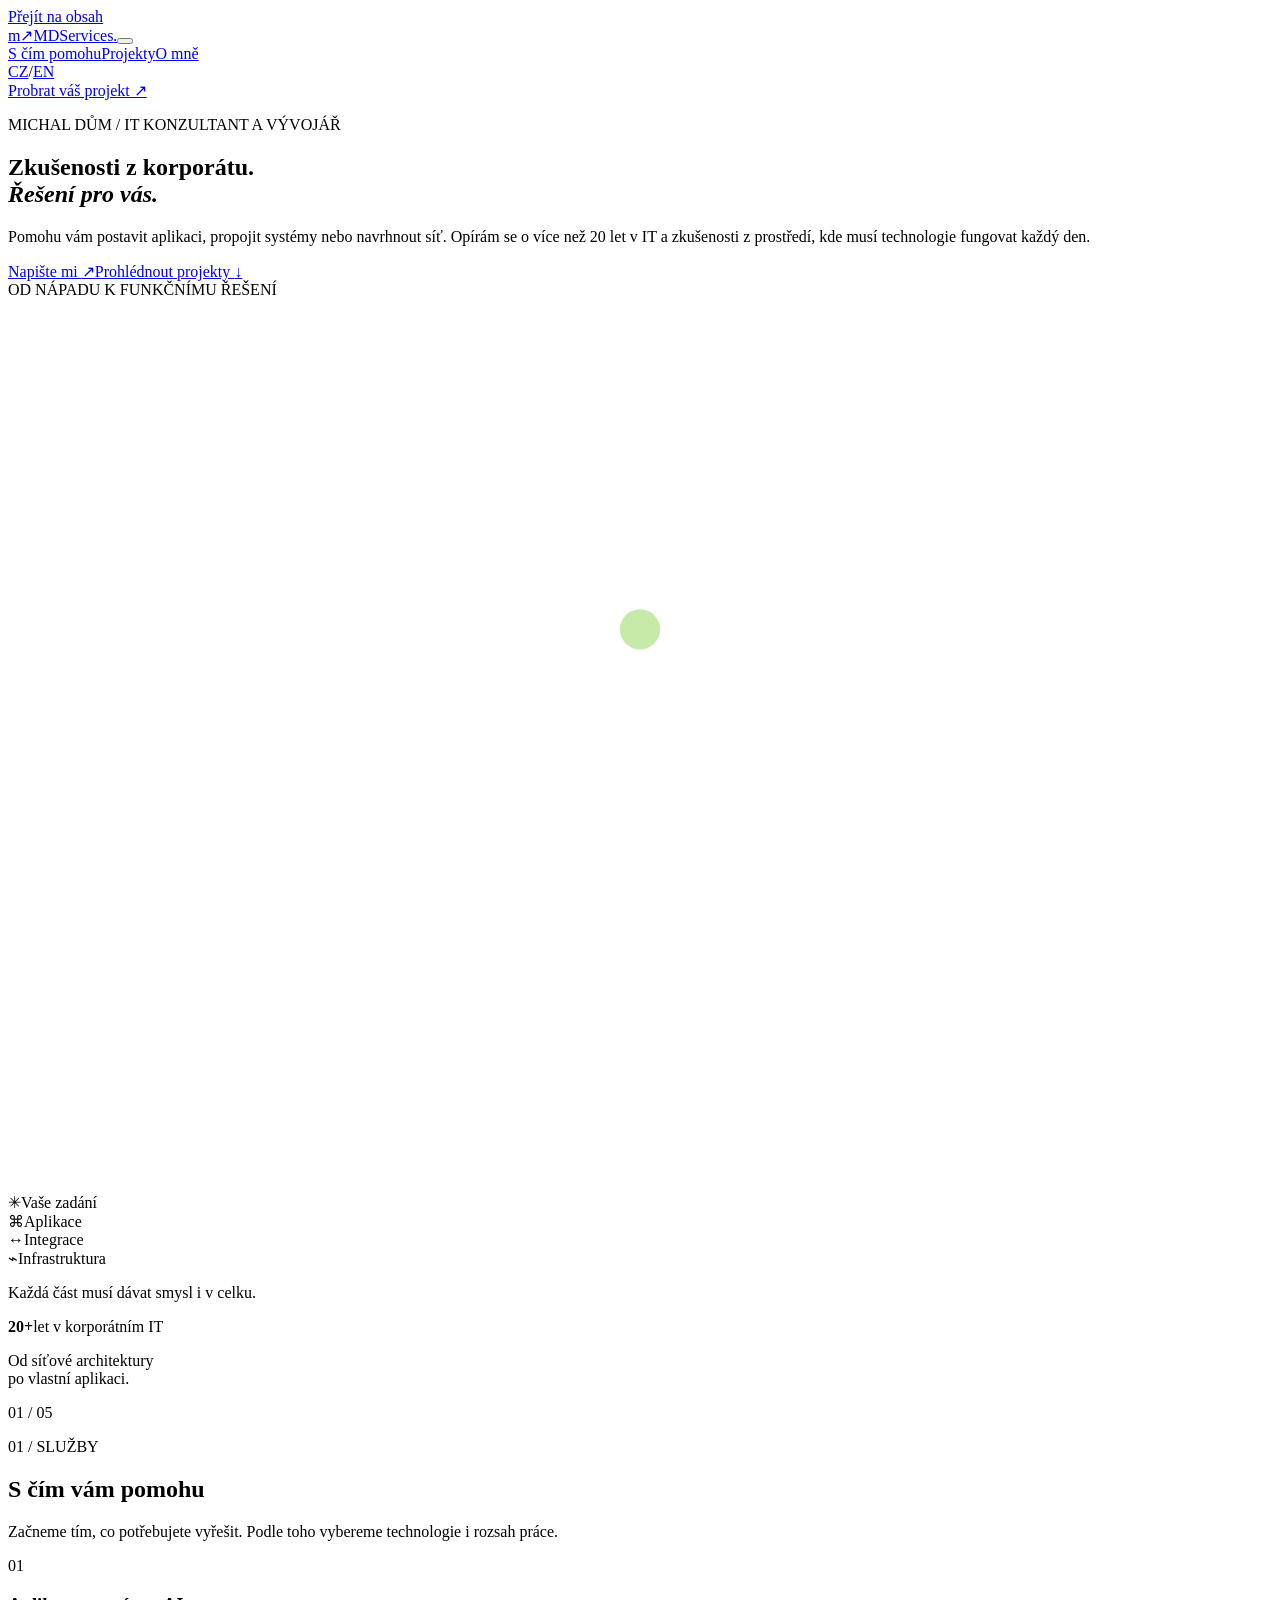
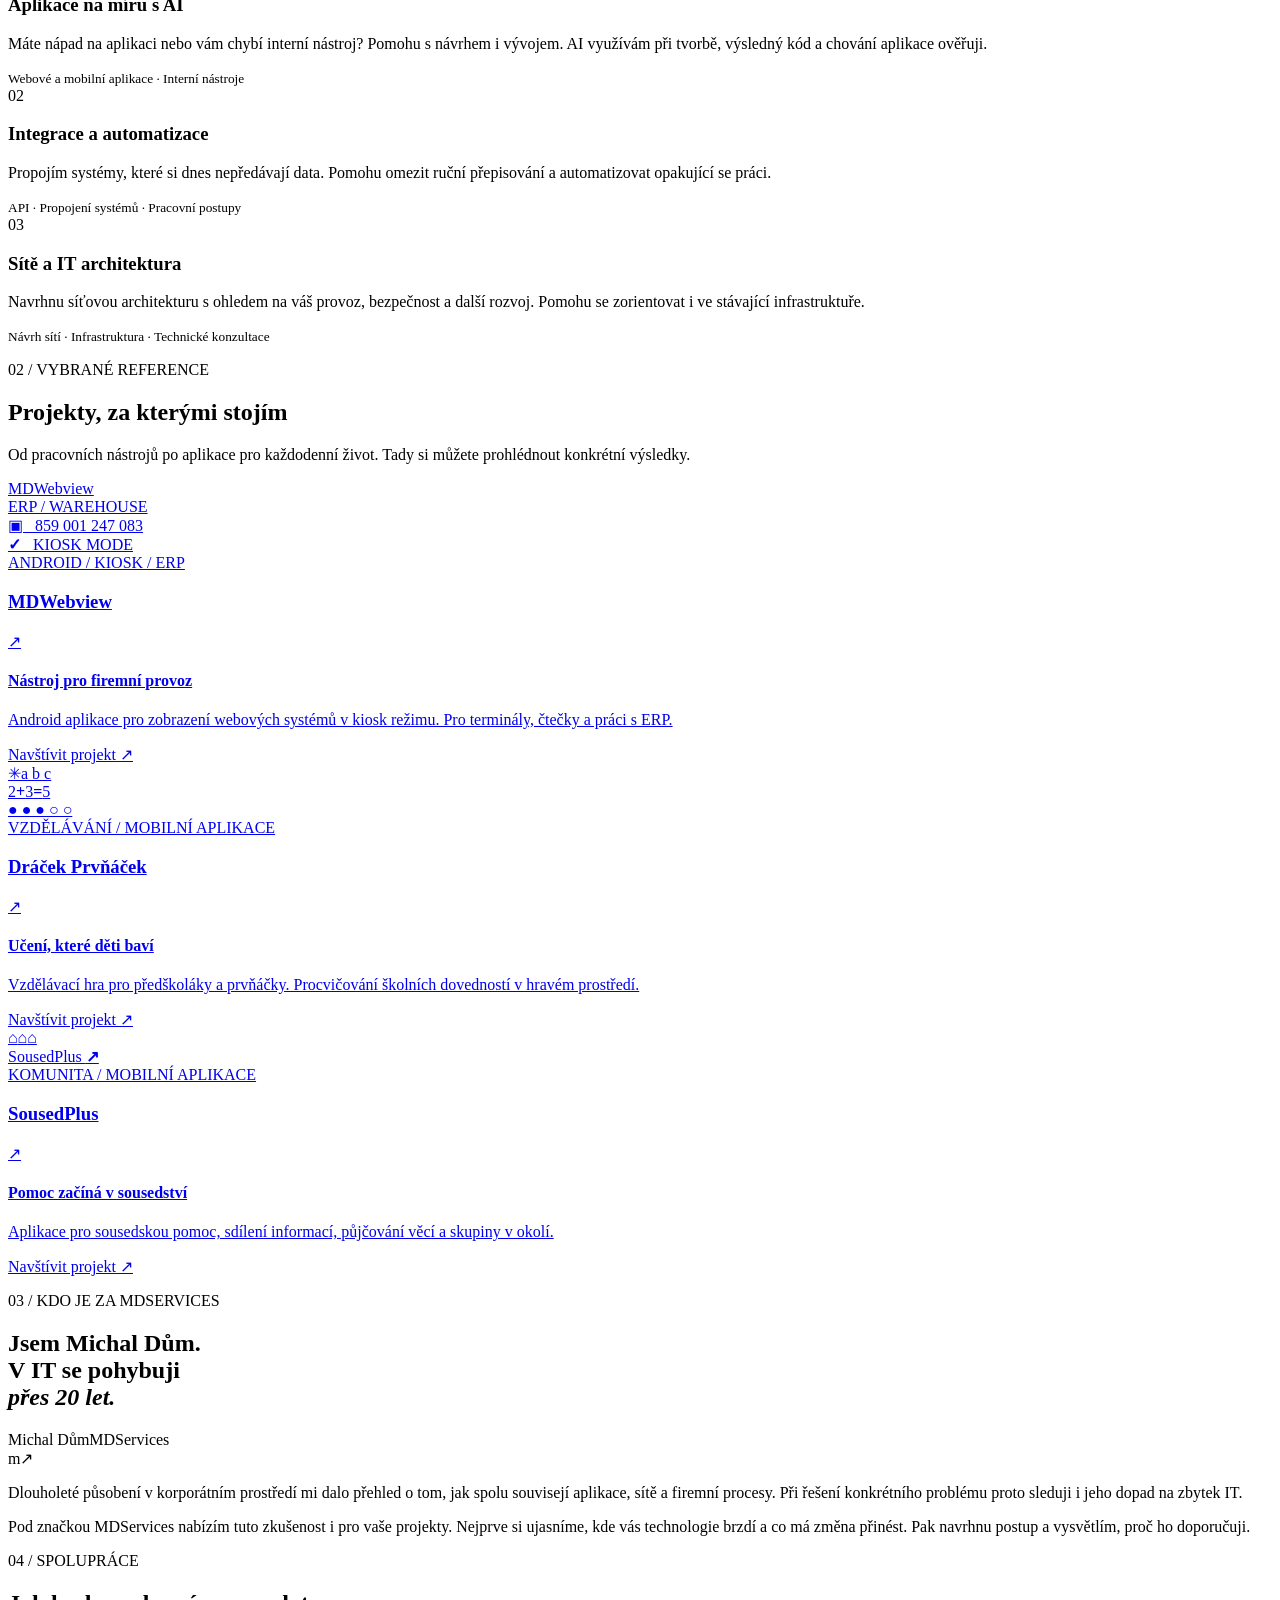
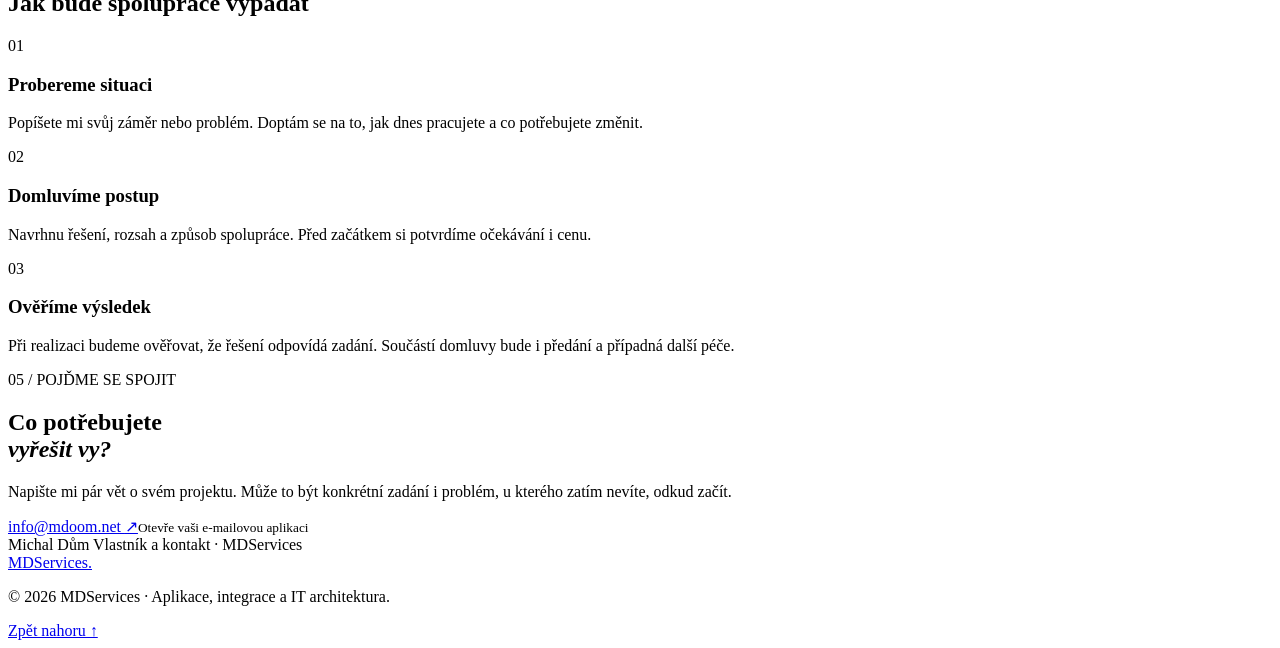
==== public/index.html @ 49a67b7b "Build bilingual MDServices portfolio for Michal Dům" ====
<!doctype html>
<html lang="cs"><head><meta charset="utf-8"><meta name="viewport" content="width=device-width, initial-scale=1"><title>MDServices | Michal Dům · Aplikace, integrace a IT architektura</title><meta name="description" content="Michal Dům. Přes 20 let v korporátním IT. Vývoj aplikací s využitím AI, integrace systémů, automatizace a návrh sítí."><meta name="theme-color" content="#131b23"><link rel="canonical" href="https://www.mdoom.net/"><link rel="alternate" hreflang="cs" href="https://www.mdoom.net/"><link rel="alternate" hreflang="en" href="https://www.mdoom.net/en/"><link rel="alternate" hreflang="x-default" href="https://www.mdoom.net/"><meta property="og:type" content="website"><meta property="og:title" content="MDServices | Michal Dům · Aplikace, integrace a IT architektura"><meta property="og:description" content="Michal Dům. Přes 20 let v korporátním IT. Vývoj aplikací s využitím AI, integrace systémů, automatizace a návrh sítí."><meta property="og:url" content="https://www.mdoom.net/"><meta property="og:locale" content="cs_CZ"><meta property="og:image" content="https://www.mdoom.net/assets/social.png"><meta name="twitter:card" content="summary_large_image"><link rel="icon" href="/assets/favicon.svg" type="image/svg+xml"><link rel="stylesheet" href="/assets/site.css"><script src="/assets/site.js" defer></script><script type="application/ld+json">{"@context": "https://schema.org", "@type": "ProfessionalService", "name": "MDServices", "url": "https://www.mdoom.net/", "email": "info@mdoom.net", "founder": {"@type": "Person", "name": "Michal Dům"}, "description": "Michal Dům. Přes 20 let v korporátním IT. Vývoj aplikací s využitím AI, integrace systémů, automatizace a návrh sítí."}</script></head>
<body id="top"><a class="skip" href="#main">Přejít na obsah</a><header class="header wrap"><a href="/" class="logo" aria-label="MDServices"><span class="logo-symbol">m<span>↗</span></span><span>MD<span class="logo-light">Services</span><i>.</i></span></a><button class="menu-toggle" aria-expanded="false" aria-controls="navigation" aria-label="Otevřít navigaci"><span></span><span></span></button><nav id="navigation" aria-label="Hlavní navigace"><a href="#services">S čím pomohu</a><a href="#projects">Projekty</a><a href="#about">O mně</a><div class="language"><a href="/" lang="cs" aria-current="page">CZ</a><span>/</span><a href="/en/" lang="en" >EN</a></div><a class="nav-contact" href="#contact">Probrat váš projekt <span aria-hidden="true">↗</span></a></nav></header>
<main id="main"><section class="hero wrap"><div class="hero-copy"><p class="eyebrow"><span></span>MICHAL DŮM / IT KONZULTANT A VÝVOJÁŘ</p><h1>Zkušenosti z korporátu.<br><em>Řešení pro vás.</em></h1><p class="intro">Pomohu vám postavit aplikaci, propojit systémy nebo navrhnout síť. Opírám se o více než 20 let v IT a zkušenosti z prostředí, kde musí technologie fungovat každý den.</p><div class="hero-actions"><a class="button" href="#contact">Napište mi <span aria-hidden="true">↗</span></a><a class="text-link" href="#projects">Prohlédnout projekty <span aria-hidden="true">↓</span></a></div></div><div class="system-visual"><div class="visual-heading mono"><span class="status-dot"></span>OD NÁPADU K FUNKČNÍMU ŘEŠENÍ</div><div class="diagram"><svg viewBox="0 0 440 310" fill="none" aria-hidden="true"><path class="wire" d="M220 65V115M220 115L65 210M220 115L375 210M220 115V210"/><path class="orbit" d="M45 260L220 160L395 260L220 360Z"/><path class="orbit" d="M45 225L220 125L395 225L220 325Z"/><circle cx="220" cy="115" r="7" fill="#c6e9a8"/></svg><div class="node root-node"><span class="node-icon">✳</span>Vaše zadání</div><div class="node node-one"><span>⌘</span>Aplikace</div><div class="node node-two"><span>↔</span>Integrace</div><div class="node node-three"><span>⌁</span>Infrastruktura</div></div><p class="visual-caption mono">Každá část musí dávat smysl i v celku.</p></div><div class="hero-bottom"><div class="experience"><strong>20<span>+</span></strong><span>let v korporátním IT</span></div><p>Od síťové architektury<br>po vlastní aplikaci.</p><span class="hero-index mono">01 / 05</span></div></section>
<section id="services" class="services light-section"><div class="wrap"><div class="section-head"><div><p class="section-label mono">01 / SLUŽBY</p><h2>S čím vám pomohu</h2></div><p>Začneme tím, co potřebujete vyřešit. Podle toho vybereme technologie i rozsah práce.</p></div><div class="service-grid"><article class="service"><span class="number">01</span><h3>Aplikace na míru s AI</h3><p>Máte nápad na aplikaci nebo vám chybí interní nástroj? Pomohu s návrhem i vývojem. AI využívám při tvorbě, výsledný kód a chování aplikace ověřuji.</p><small>Webové a mobilní aplikace · Interní nástroje</small></article><article class="service"><span class="number">02</span><h3>Integrace a automatizace</h3><p>Propojím systémy, které si dnes nepředávají data. Pomohu omezit ruční přepisování a automatizovat opakující se práci.</p><small>API · Propojení systémů · Pracovní postupy</small></article><article class="service"><span class="number">03</span><h3>Sítě a IT architektura</h3><p>Navrhnu síťovou architekturu s ohledem na váš provoz, bezpečnost a další rozvoj. Pomohu se zorientovat i ve stávající infrastruktuře.</p><small>Návrh sítí · Infrastruktura · Technické konzultace</small></article></div></div></section>
<section id="projects" class="projects light-section"><div class="wrap"><div class="section-head"><div><p class="section-label mono">02 / VYBRANÉ REFERENCE</p><h2>Projekty, za kterými stojím</h2></div><p>Od pracovních nástrojů po aplikace pro každodenní život. Tady si můžete prohlédnout konkrétní výsledky.</p></div><div class="project-grid"><a class="project" href="https://mdwebview.cz/" target="_blank" rel="noopener noreferrer"><div class="project-art art-0" aria-hidden="true"><div class="terminal"><div class="terminal-top"><i></i><i></i><i></i><span>MDWebview</span></div><div class="terminal-body"><span class="mono">ERP / WAREHOUSE</span><div class="barcode"></div><div class="scanline">▣ &nbsp; 859 001 247 083</div><div class="terminal-bottom"><b>✓</b> &nbsp; KIOSK MODE</div></div></div></div><div class="project-body"><span class="mono project-type">ANDROID / KIOSK / ERP</span><div class="project-title"><h3>MDWebview</h3><span aria-hidden="true">↗</span></div><h4>Nástroj pro firemní provoz</h4><p>Android aplikace pro zobrazení webových systémů v kiosk režimu. Pro terminály, čtečky a práci s ERP.</p><span class="project-link">Navštívit projekt <span aria-hidden="true">↗</span></span></div></a><a class="project" href="https://dracekprvnacek.cz/" target="_blank" rel="noopener noreferrer"><div class="project-art art-1" aria-hidden="true"><div class="learning"><span class="sun">✳</span><span class="learning-title">a b c</span><div class="math"><span>2</span><b>+</b><span>3</span><b>=</b><span class="answer">5</span></div><div class="learning-dots">● ● ● ○ ○</div></div></div><div class="project-body"><span class="mono project-type">VZDĚLÁVÁNÍ / MOBILNÍ APLIKACE</span><div class="project-title"><h3>Dráček Prvňáček</h3><span aria-hidden="true">↗</span></div><h4>Učení, které děti baví</h4><p>Vzdělávací hra pro předškoláky a prvňáčky. Procvičování školních dovedností v hravém prostředí.</p><span class="project-link">Navštívit projekt <span aria-hidden="true">↗</span></span></div></a><a class="project" href="https://sousedplus.cz/" target="_blank" rel="noopener noreferrer"><div class="project-art art-2" aria-hidden="true"><div class="neighbours"><div class="map-road road-one"></div><div class="map-road road-two"></div><span class="house house-one">⌂</span><span class="house house-two">⌂</span><span class="house house-three">⌂</span><div class="map-label">SousedPlus <b>↗</b></div></div></div><div class="project-body"><span class="mono project-type">KOMUNITA / MOBILNÍ APLIKACE</span><div class="project-title"><h3>SousedPlus</h3><span aria-hidden="true">↗</span></div><h4>Pomoc začíná v sousedství</h4><p>Aplikace pro sousedskou pomoc, sdílení informací, půjčování věcí a skupiny v okolí.</p><span class="project-link">Navštívit projekt <span aria-hidden="true">↗</span></span></div></a></div></div></section>
<section id="about" class="about wrap"><div><p class="section-label mono">03 / KDO JE ZA MDSERVICES</p><h2>Jsem Michal Dům.<br>V IT se pohybuji<br><em>přes 20 let.</em></h2><div class="signature">Michal Dům<span>MDServices</span></div></div><div class="about-copy"><span class="about-mark" aria-hidden="true">m↗</span><p>Dlouholeté působení v korporátním prostředí mi dalo přehled o tom, jak spolu souvisejí aplikace, sítě a firemní procesy. Při řešení konkrétního problému proto sleduji i jeho dopad na zbytek IT.</p><p>Pod značkou MDServices nabízím tuto zkušenost i pro vaše projekty. Nejprve si ujasníme, kde vás technologie brzdí a co má změna přinést. Pak navrhnu postup a vysvětlím, proč ho doporučuji.</p></div></section>
<section class="process light-section"><div class="wrap"><p class="section-label mono">04 / SPOLUPRÁCE</p><h2>Jak bude spolupráce vypadat</h2><div class="steps"><div class="step"><span class="number">01</span><h3>Probereme situaci</h3><p>Popíšete mi svůj záměr nebo problém. Doptám se na to, jak dnes pracujete a co potřebujete změnit.</p></div><div class="step"><span class="number">02</span><h3>Domluvíme postup</h3><p>Navrhnu řešení, rozsah a způsob spolupráce. Před začátkem si potvrdíme očekávání i cenu.</p></div><div class="step"><span class="number">03</span><h3>Ověříme výsledek</h3><p>Při realizaci budeme ověřovat, že řešení odpovídá zadání. Součástí domluvy bude i předání a případná další péče.</p></div></div></div></section>
<section id="contact" class="contact wrap"><div><p class="section-label mono">05 / POJĎME SE SPOJIT</p><h2>Co potřebujete<br><em>vyřešit vy?</em></h2></div><div class="contact-copy"><p>Napište mi pár vět o svém projektu. Může to být konkrétní zadání i problém, u kterého zatím nevíte, odkud začít.</p><a class="email" href="mailto:info@mdoom.net?subject=Popt%C3%A1vka%20spolupr%C3%A1ce%20s%20MDServices">info@mdoom.net <span aria-hidden="true">↗</span></a><small>Otevře vaši e-mailovou aplikaci</small><div class="owner">Michal Dům <span>Vlastník a kontakt · MDServices</span></div></div></section></main>
<footer class="footer wrap"><a href="/" class="footer-brand">MDServices<span>.</span></a><p>© 2026 MDServices · Aplikace, integrace a IT architektura.</p><a href="#top">Zpět nahoru ↑</a></footer></body></html>
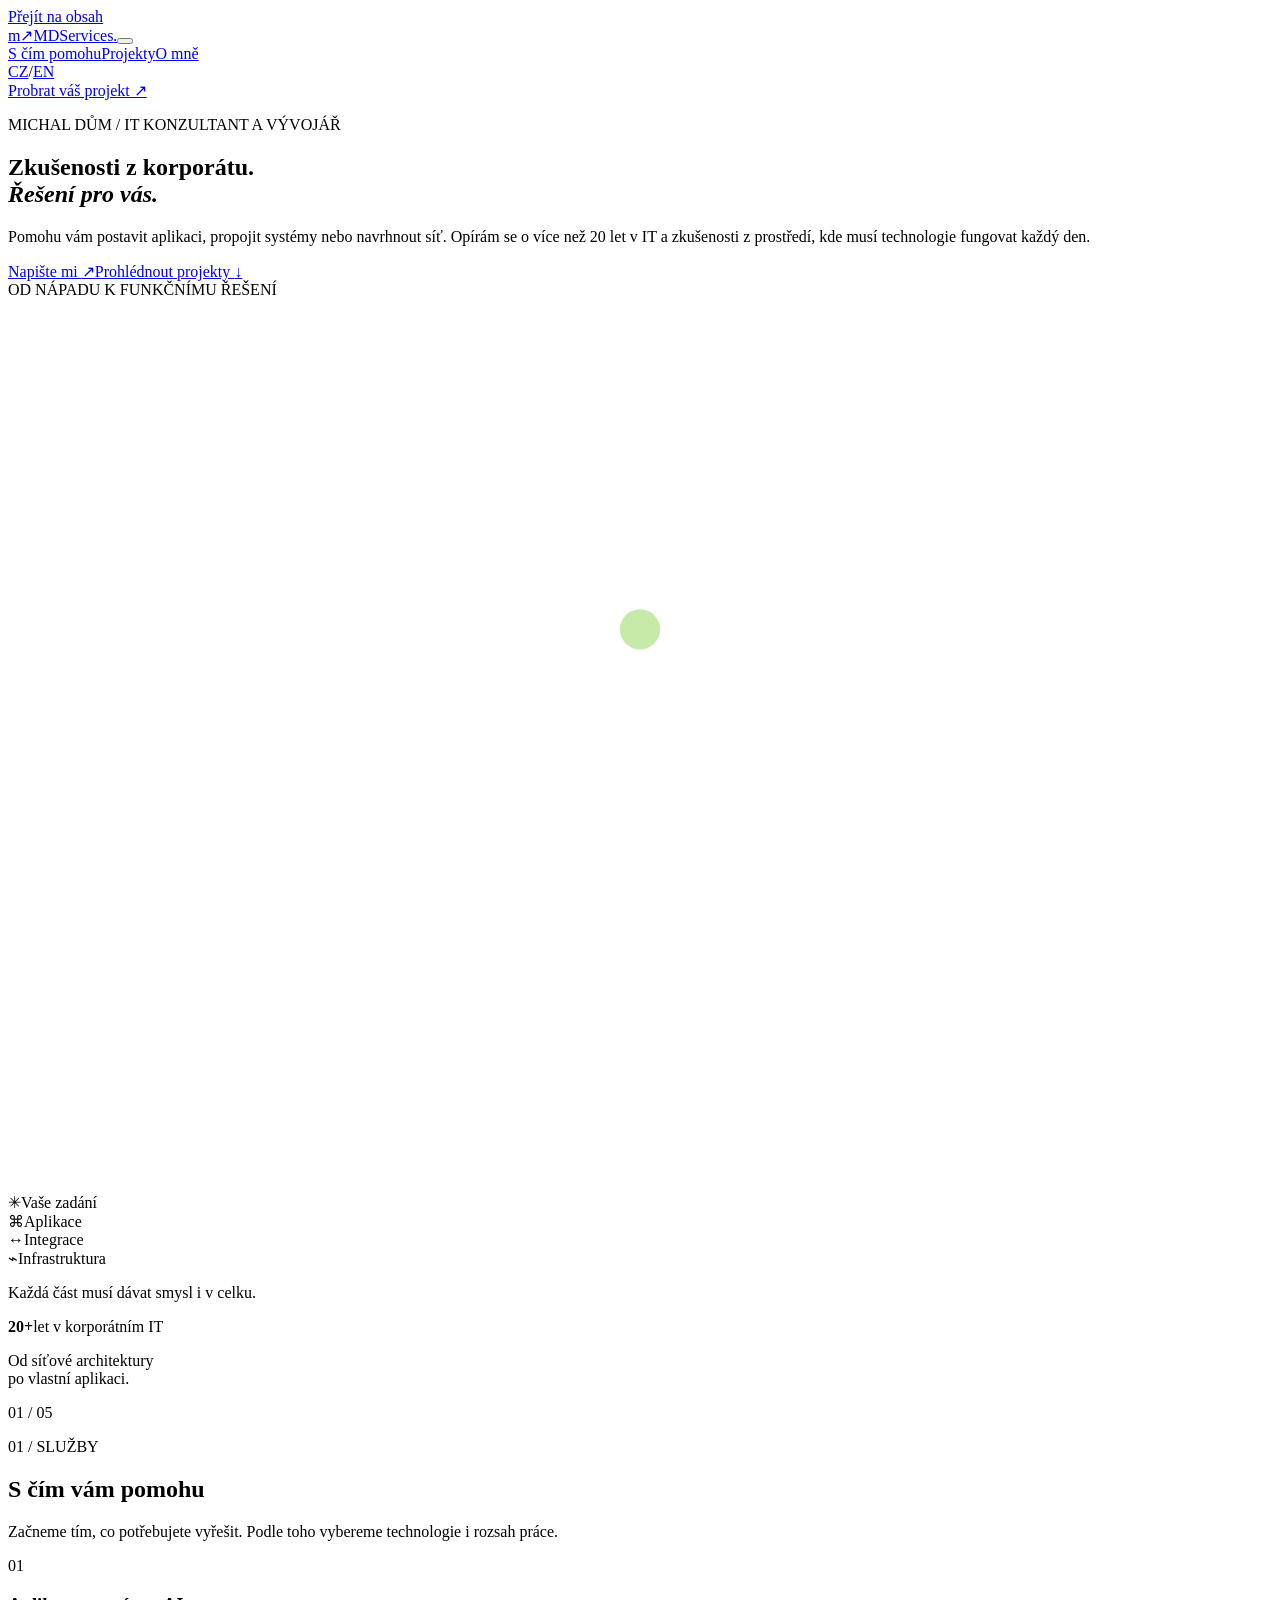
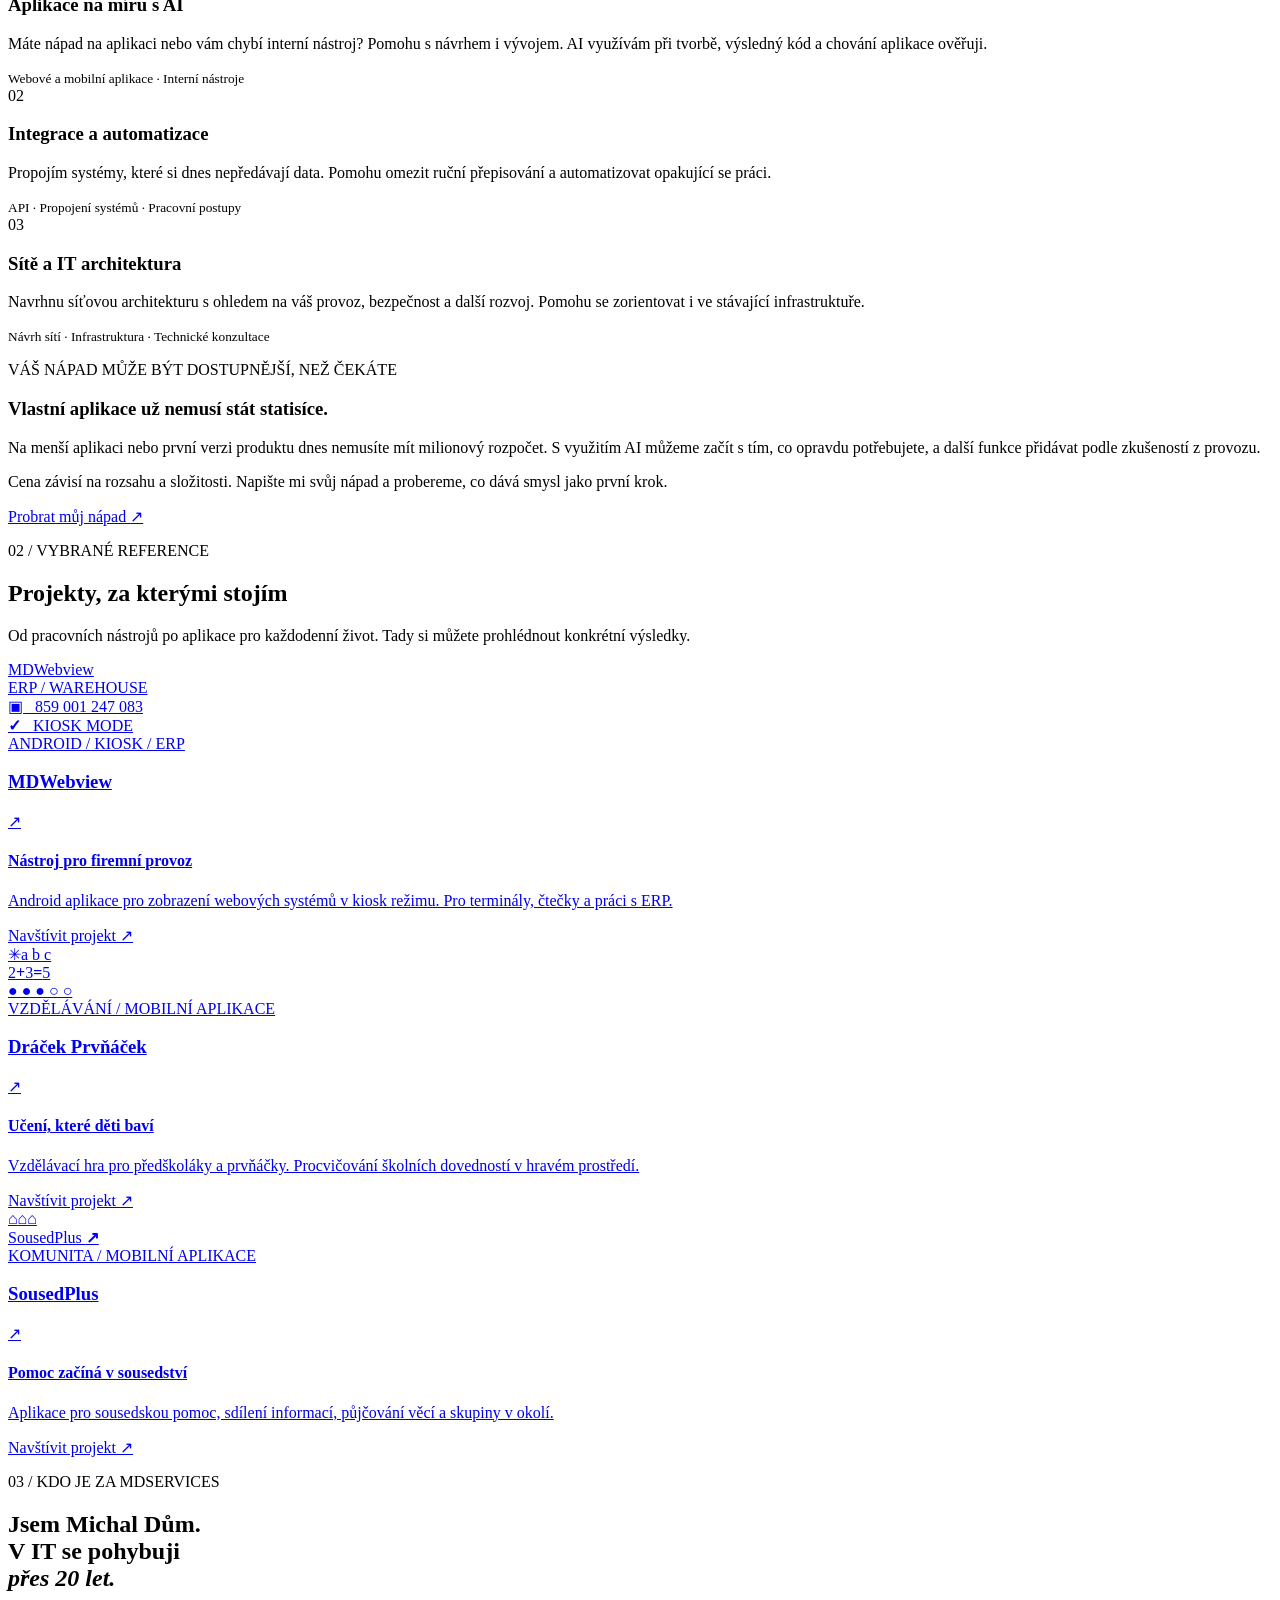
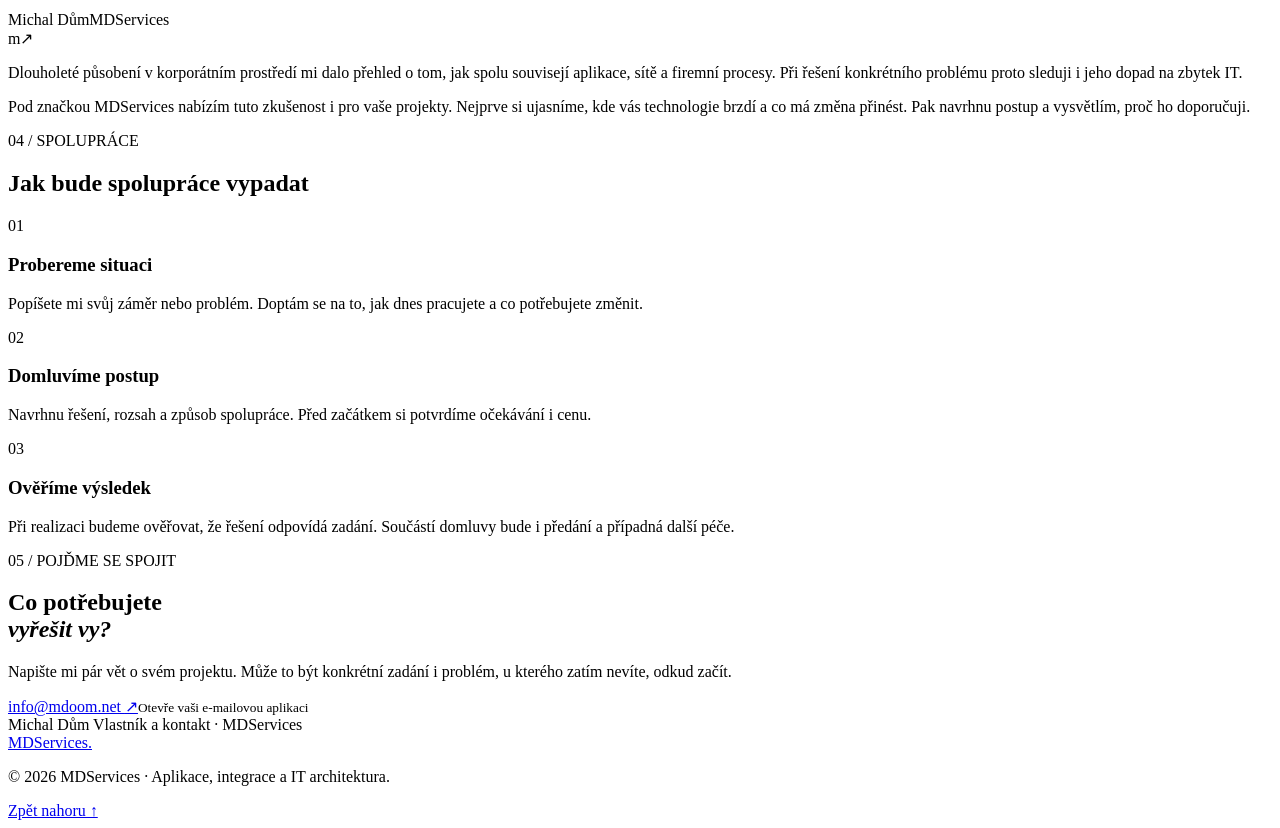
==== commit 6a63e153: "Add affordable AI development hook in Czech and English" ====
--- a/public/index.html
+++ b/public/index.html
@@ -2,7 +2,7 @@
 <html lang="cs"><head><meta charset="utf-8"><meta name="viewport" content="width=device-width, initial-scale=1"><title>MDServices | Michal Dům · Aplikace, integrace a IT architektura</title><meta name="description" content="Michal Dům. Přes 20 let v korporátním IT. Vývoj aplikací s využitím AI, integrace systémů, automatizace a návrh sítí."><meta name="theme-color" content="#131b23"><link rel="canonical" href="https://www.mdoom.net/"><link rel="alternate" hreflang="cs" href="https://www.mdoom.net/"><link rel="alternate" hreflang="en" href="https://www.mdoom.net/en/"><link rel="alternate" hreflang="x-default" href="https://www.mdoom.net/"><meta property="og:type" content="website"><meta property="og:title" content="MDServices | Michal Dům · Aplikace, integrace a IT architektura"><meta property="og:description" content="Michal Dům. Přes 20 let v korporátním IT. Vývoj aplikací s využitím AI, integrace systémů, automatizace a návrh sítí."><meta property="og:url" content="https://www.mdoom.net/"><meta property="og:locale" content="cs_CZ"><meta property="og:image" content="https://www.mdoom.net/assets/social.png"><meta name="twitter:card" content="summary_large_image"><link rel="icon" href="/assets/favicon.svg" type="image/svg+xml"><link rel="stylesheet" href="/assets/site.css"><script src="/assets/site.js" defer></script><script type="application/ld+json">{"@context": "https://schema.org", "@type": "ProfessionalService", "name": "MDServices", "url": "https://www.mdoom.net/", "email": "info@mdoom.net", "founder": {"@type": "Person", "name": "Michal Dům"}, "description": "Michal Dům. Přes 20 let v korporátním IT. Vývoj aplikací s využitím AI, integrace systémů, automatizace a návrh sítí."}</script></head>
 <body id="top"><a class="skip" href="#main">Přejít na obsah</a><header class="header wrap"><a href="/" class="logo" aria-label="MDServices"><span class="logo-symbol">m<span>↗</span></span><span>MD<span class="logo-light">Services</span><i>.</i></span></a><button class="menu-toggle" aria-expanded="false" aria-controls="navigation" aria-label="Otevřít navigaci"><span></span><span></span></button><nav id="navigation" aria-label="Hlavní navigace"><a href="#services">S čím pomohu</a><a href="#projects">Projekty</a><a href="#about">O mně</a><div class="language"><a href="/" lang="cs" aria-current="page">CZ</a><span>/</span><a href="/en/" lang="en" >EN</a></div><a class="nav-contact" href="#contact">Probrat váš projekt <span aria-hidden="true">↗</span></a></nav></header>
 <main id="main"><section class="hero wrap"><div class="hero-copy"><p class="eyebrow"><span></span>MICHAL DŮM / IT KONZULTANT A VÝVOJÁŘ</p><h1>Zkušenosti z korporátu.<br><em>Řešení pro vás.</em></h1><p class="intro">Pomohu vám postavit aplikaci, propojit systémy nebo navrhnout síť. Opírám se o více než 20 let v IT a zkušenosti z prostředí, kde musí technologie fungovat každý den.</p><div class="hero-actions"><a class="button" href="#contact">Napište mi <span aria-hidden="true">↗</span></a><a class="text-link" href="#projects">Prohlédnout projekty <span aria-hidden="true">↓</span></a></div></div><div class="system-visual"><div class="visual-heading mono"><span class="status-dot"></span>OD NÁPADU K FUNKČNÍMU ŘEŠENÍ</div><div class="diagram"><svg viewBox="0 0 440 310" fill="none" aria-hidden="true"><path class="wire" d="M220 65V115M220 115L65 210M220 115L375 210M220 115V210"/><path class="orbit" d="M45 260L220 160L395 260L220 360Z"/><path class="orbit" d="M45 225L220 125L395 225L220 325Z"/><circle cx="220" cy="115" r="7" fill="#c6e9a8"/></svg><div class="node root-node"><span class="node-icon">✳</span>Vaše zadání</div><div class="node node-one"><span>⌘</span>Aplikace</div><div class="node node-two"><span>↔</span>Integrace</div><div class="node node-three"><span>⌁</span>Infrastruktura</div></div><p class="visual-caption mono">Každá část musí dávat smysl i v celku.</p></div><div class="hero-bottom"><div class="experience"><strong>20<span>+</span></strong><span>let v korporátním IT</span></div><p>Od síťové architektury<br>po vlastní aplikaci.</p><span class="hero-index mono">01 / 05</span></div></section>
-<section id="services" class="services light-section"><div class="wrap"><div class="section-head"><div><p class="section-label mono">01 / SLUŽBY</p><h2>S čím vám pomohu</h2></div><p>Začneme tím, co potřebujete vyřešit. Podle toho vybereme technologie i rozsah práce.</p></div><div class="service-grid"><article class="service"><span class="number">01</span><h3>Aplikace na míru s AI</h3><p>Máte nápad na aplikaci nebo vám chybí interní nástroj? Pomohu s návrhem i vývojem. AI využívám při tvorbě, výsledný kód a chování aplikace ověřuji.</p><small>Webové a mobilní aplikace · Interní nástroje</small></article><article class="service"><span class="number">02</span><h3>Integrace a automatizace</h3><p>Propojím systémy, které si dnes nepředávají data. Pomohu omezit ruční přepisování a automatizovat opakující se práci.</p><small>API · Propojení systémů · Pracovní postupy</small></article><article class="service"><span class="number">03</span><h3>Sítě a IT architektura</h3><p>Navrhnu síťovou architekturu s ohledem na váš provoz, bezpečnost a další rozvoj. Pomohu se zorientovat i ve stávající infrastruktuře.</p><small>Návrh sítí · Infrastruktura · Technické konzultace</small></article></div></div></section>
+<section id="services" class="services light-section"><div class="wrap"><div class="section-head"><div><p class="section-label mono">01 / SLUŽBY</p><h2>S čím vám pomohu</h2></div><p>Začneme tím, co potřebujete vyřešit. Podle toho vybereme technologie i rozsah práce.</p></div><div class="service-grid"><article class="service"><span class="number">01</span><h3>Aplikace na míru s AI</h3><p>Máte nápad na aplikaci nebo vám chybí interní nástroj? Pomohu s návrhem i vývojem. AI využívám při tvorbě, výsledný kód a chování aplikace ověřuji.</p><small>Webové a mobilní aplikace · Interní nástroje</small></article><article class="service"><span class="number">02</span><h3>Integrace a automatizace</h3><p>Propojím systémy, které si dnes nepředávají data. Pomohu omezit ruční přepisování a automatizovat opakující se práci.</p><small>API · Propojení systémů · Pracovní postupy</small></article><article class="service"><span class="number">03</span><h3>Sítě a IT architektura</h3><p>Navrhnu síťovou architekturu s ohledem na váš provoz, bezpečnost a další rozvoj. Pomohu se zorientovat i ve stávající infrastruktuře.</p><small>Návrh sítí · Infrastruktura · Technické konzultace</small></article></div><aside class="ai-hook" aria-labelledby="ai-hook-title"><div><p class="section-label mono">VÁŠ NÁPAD MŮŽE BÝT DOSTUPNĚJŠÍ, NEŽ ČEKÁTE</p><h3 id="ai-hook-title">Vlastní aplikace už nemusí stát statisíce.</h3></div><div class="ai-hook-copy"><p>Na menší aplikaci nebo první verzi produktu dnes nemusíte mít milionový rozpočet. S využitím AI můžeme začít s tím, co opravdu potřebujete, a další funkce přidávat podle zkušeností z provozu.</p><p>Cena závisí na rozsahu a složitosti. Napište mi svůj nápad a probereme, co dává smysl jako první krok.</p><a class="text-link" href="#contact">Probrat můj nápad <span aria-hidden="true">↗</span></a></div></aside></div></section>
 <section id="projects" class="projects light-section"><div class="wrap"><div class="section-head"><div><p class="section-label mono">02 / VYBRANÉ REFERENCE</p><h2>Projekty, za kterými stojím</h2></div><p>Od pracovních nástrojů po aplikace pro každodenní život. Tady si můžete prohlédnout konkrétní výsledky.</p></div><div class="project-grid"><a class="project" href="https://mdwebview.cz/" target="_blank" rel="noopener noreferrer"><div class="project-art art-0" aria-hidden="true"><div class="terminal"><div class="terminal-top"><i></i><i></i><i></i><span>MDWebview</span></div><div class="terminal-body"><span class="mono">ERP / WAREHOUSE</span><div class="barcode"></div><div class="scanline">▣ &nbsp; 859 001 247 083</div><div class="terminal-bottom"><b>✓</b> &nbsp; KIOSK MODE</div></div></div></div><div class="project-body"><span class="mono project-type">ANDROID / KIOSK / ERP</span><div class="project-title"><h3>MDWebview</h3><span aria-hidden="true">↗</span></div><h4>Nástroj pro firemní provoz</h4><p>Android aplikace pro zobrazení webových systémů v kiosk režimu. Pro terminály, čtečky a práci s ERP.</p><span class="project-link">Navštívit projekt <span aria-hidden="true">↗</span></span></div></a><a class="project" href="https://dracekprvnacek.cz/" target="_blank" rel="noopener noreferrer"><div class="project-art art-1" aria-hidden="true"><div class="learning"><span class="sun">✳</span><span class="learning-title">a b c</span><div class="math"><span>2</span><b>+</b><span>3</span><b>=</b><span class="answer">5</span></div><div class="learning-dots">● ● ● ○ ○</div></div></div><div class="project-body"><span class="mono project-type">VZDĚLÁVÁNÍ / MOBILNÍ APLIKACE</span><div class="project-title"><h3>Dráček Prvňáček</h3><span aria-hidden="true">↗</span></div><h4>Učení, které děti baví</h4><p>Vzdělávací hra pro předškoláky a prvňáčky. Procvičování školních dovedností v hravém prostředí.</p><span class="project-link">Navštívit projekt <span aria-hidden="true">↗</span></span></div></a><a class="project" href="https://sousedplus.cz/" target="_blank" rel="noopener noreferrer"><div class="project-art art-2" aria-hidden="true"><div class="neighbours"><div class="map-road road-one"></div><div class="map-road road-two"></div><span class="house house-one">⌂</span><span class="house house-two">⌂</span><span class="house house-three">⌂</span><div class="map-label">SousedPlus <b>↗</b></div></div></div><div class="project-body"><span class="mono project-type">KOMUNITA / MOBILNÍ APLIKACE</span><div class="project-title"><h3>SousedPlus</h3><span aria-hidden="true">↗</span></div><h4>Pomoc začíná v sousedství</h4><p>Aplikace pro sousedskou pomoc, sdílení informací, půjčování věcí a skupiny v okolí.</p><span class="project-link">Navštívit projekt <span aria-hidden="true">↗</span></span></div></a></div></div></section>
 <section id="about" class="about wrap"><div><p class="section-label mono">03 / KDO JE ZA MDSERVICES</p><h2>Jsem Michal Dům.<br>V IT se pohybuji<br><em>přes 20 let.</em></h2><div class="signature">Michal Dům<span>MDServices</span></div></div><div class="about-copy"><span class="about-mark" aria-hidden="true">m↗</span><p>Dlouholeté působení v korporátním prostředí mi dalo přehled o tom, jak spolu souvisejí aplikace, sítě a firemní procesy. Při řešení konkrétního problému proto sleduji i jeho dopad na zbytek IT.</p><p>Pod značkou MDServices nabízím tuto zkušenost i pro vaše projekty. Nejprve si ujasníme, kde vás technologie brzdí a co má změna přinést. Pak navrhnu postup a vysvětlím, proč ho doporučuji.</p></div></section>
 <section class="process light-section"><div class="wrap"><p class="section-label mono">04 / SPOLUPRÁCE</p><h2>Jak bude spolupráce vypadat</h2><div class="steps"><div class="step"><span class="number">01</span><h3>Probereme situaci</h3><p>Popíšete mi svůj záměr nebo problém. Doptám se na to, jak dnes pracujete a co potřebujete změnit.</p></div><div class="step"><span class="number">02</span><h3>Domluvíme postup</h3><p>Navrhnu řešení, rozsah a způsob spolupráce. Před začátkem si potvrdíme očekávání i cenu.</p></div><div class="step"><span class="number">03</span><h3>Ověříme výsledek</h3><p>Při realizaci budeme ověřovat, že řešení odpovídá zadání. Součástí domluvy bude i předání a případná další péče.</p></div></div></div></section>
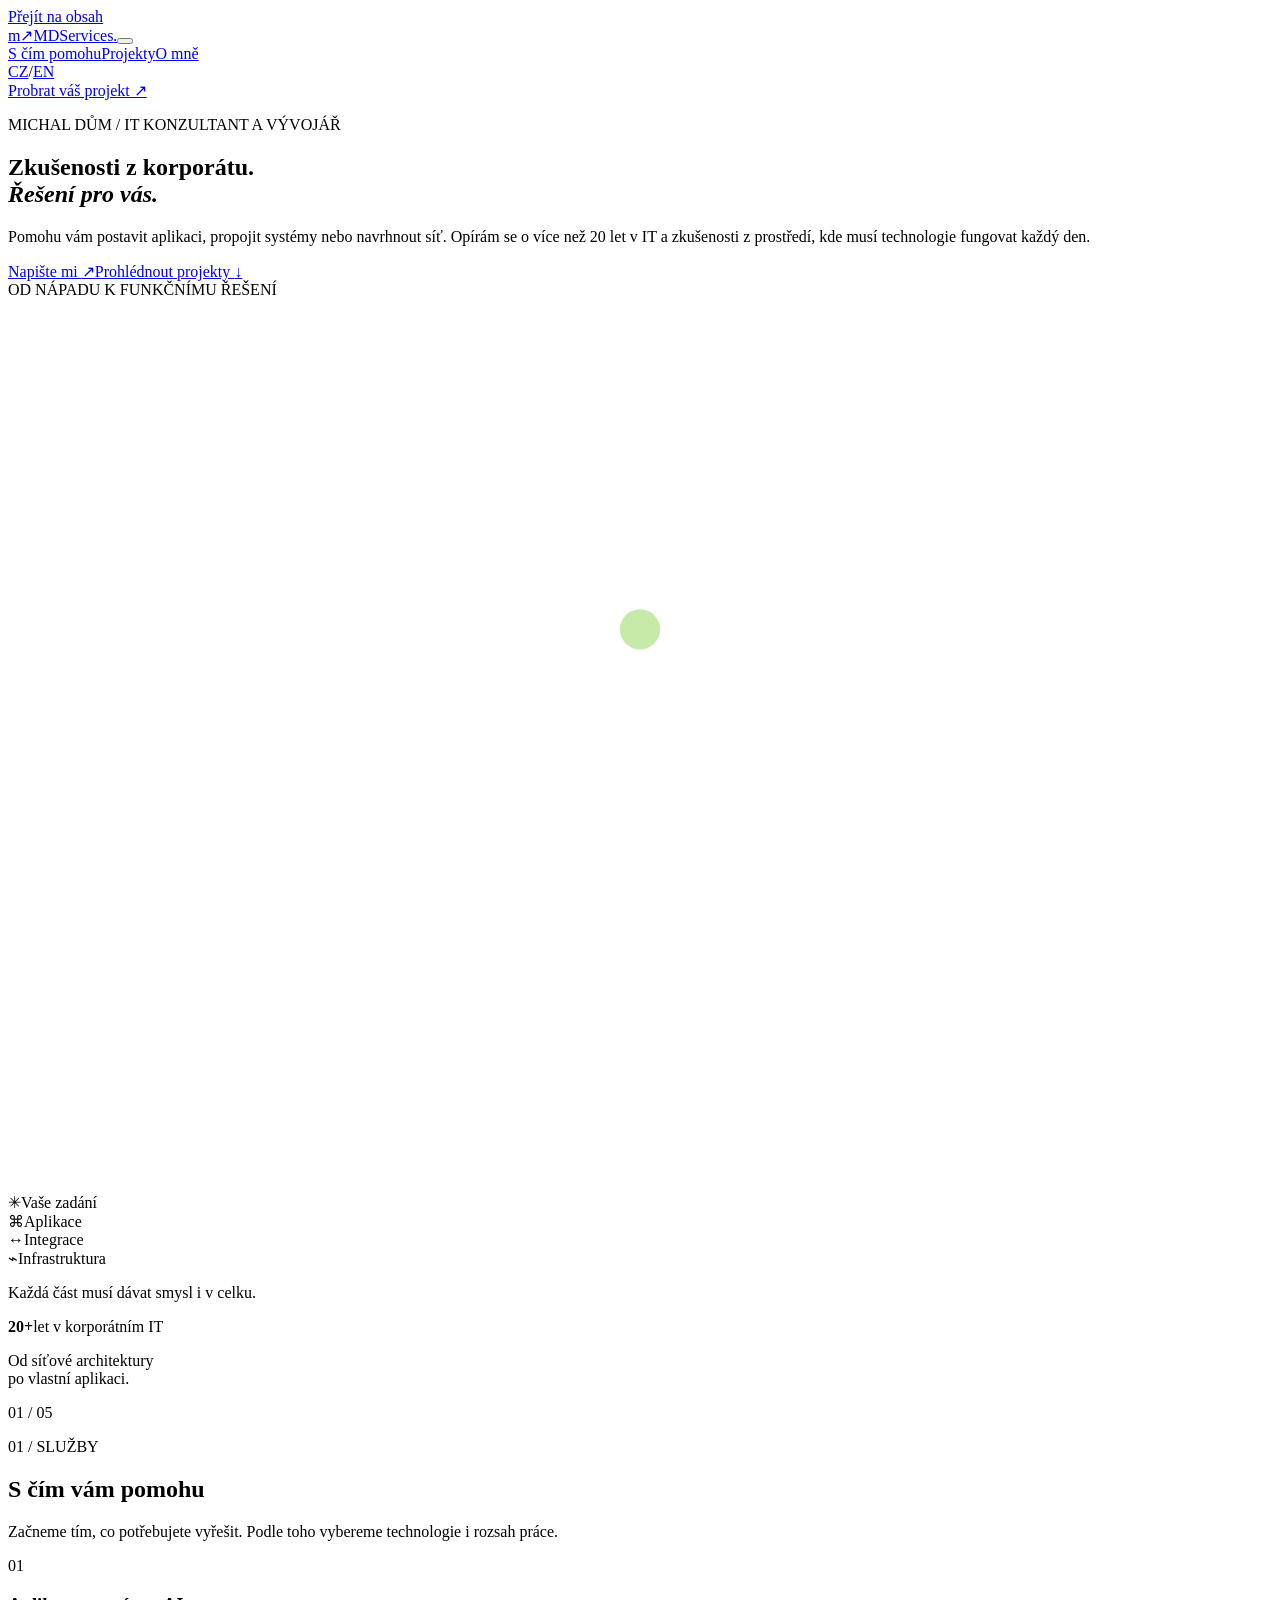
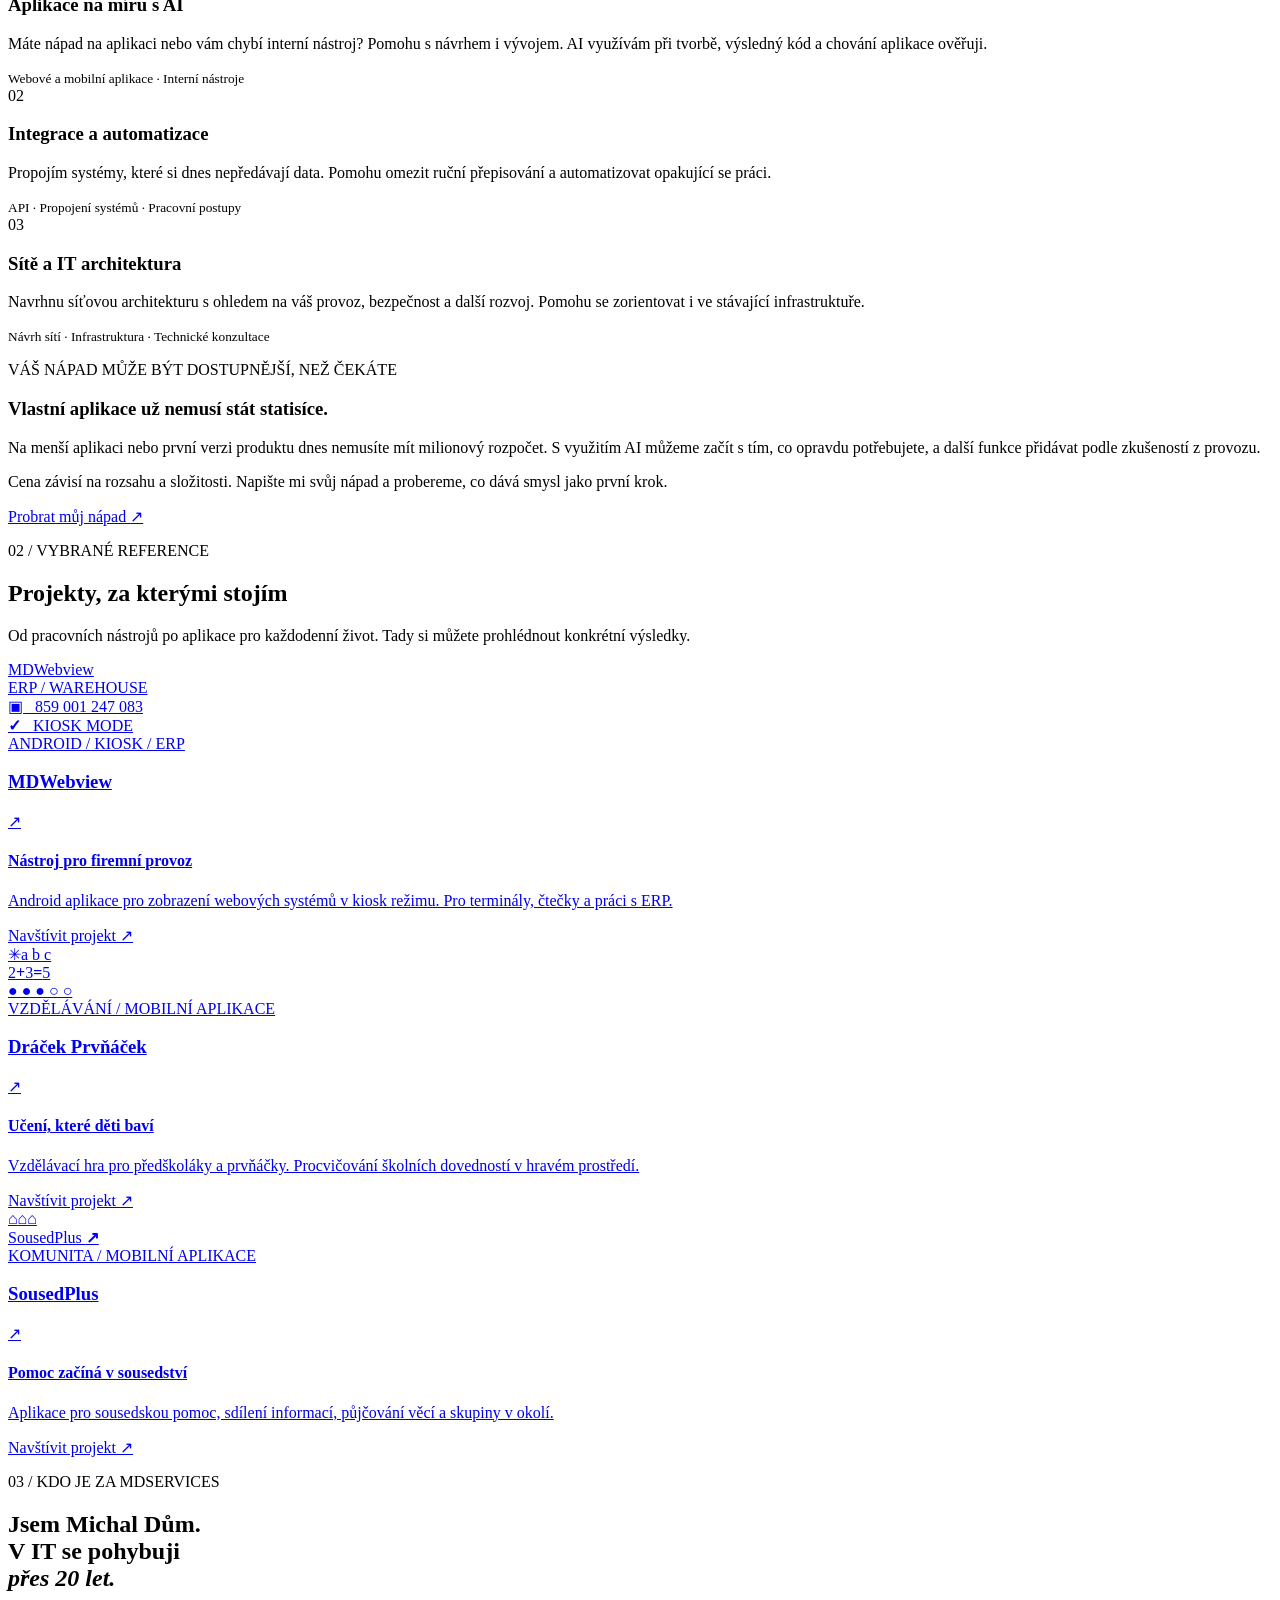
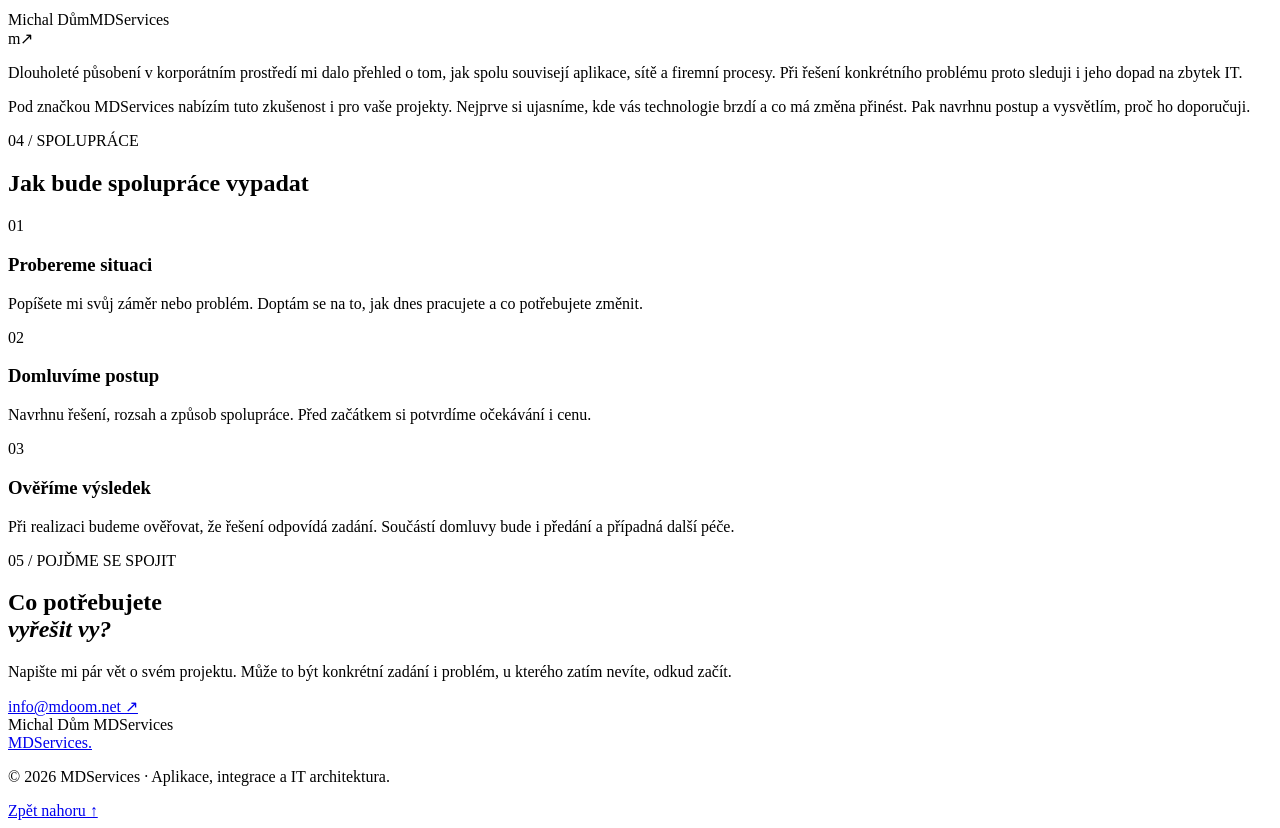
==== commit de9b8214: "Improve text readability and simplify contact details" ====
--- a/public/index.html
+++ b/public/index.html
@@ -6,5 +6,5 @@
 <section id="projects" class="projects light-section"><div class="wrap"><div class="section-head"><div><p class="section-label mono">02 / VYBRANÉ REFERENCE</p><h2>Projekty, za kterými stojím</h2></div><p>Od pracovních nástrojů po aplikace pro každodenní život. Tady si můžete prohlédnout konkrétní výsledky.</p></div><div class="project-grid"><a class="project" href="https://mdwebview.cz/" target="_blank" rel="noopener noreferrer"><div class="project-art art-0" aria-hidden="true"><div class="terminal"><div class="terminal-top"><i></i><i></i><i></i><span>MDWebview</span></div><div class="terminal-body"><span class="mono">ERP / WAREHOUSE</span><div class="barcode"></div><div class="scanline">▣ &nbsp; 859 001 247 083</div><div class="terminal-bottom"><b>✓</b> &nbsp; KIOSK MODE</div></div></div></div><div class="project-body"><span class="mono project-type">ANDROID / KIOSK / ERP</span><div class="project-title"><h3>MDWebview</h3><span aria-hidden="true">↗</span></div><h4>Nástroj pro firemní provoz</h4><p>Android aplikace pro zobrazení webových systémů v kiosk režimu. Pro terminály, čtečky a práci s ERP.</p><span class="project-link">Navštívit projekt <span aria-hidden="true">↗</span></span></div></a><a class="project" href="https://dracekprvnacek.cz/" target="_blank" rel="noopener noreferrer"><div class="project-art art-1" aria-hidden="true"><div class="learning"><span class="sun">✳</span><span class="learning-title">a b c</span><div class="math"><span>2</span><b>+</b><span>3</span><b>=</b><span class="answer">5</span></div><div class="learning-dots">● ● ● ○ ○</div></div></div><div class="project-body"><span class="mono project-type">VZDĚLÁVÁNÍ / MOBILNÍ APLIKACE</span><div class="project-title"><h3>Dráček Prvňáček</h3><span aria-hidden="true">↗</span></div><h4>Učení, které děti baví</h4><p>Vzdělávací hra pro předškoláky a prvňáčky. Procvičování školních dovedností v hravém prostředí.</p><span class="project-link">Navštívit projekt <span aria-hidden="true">↗</span></span></div></a><a class="project" href="https://sousedplus.cz/" target="_blank" rel="noopener noreferrer"><div class="project-art art-2" aria-hidden="true"><div class="neighbours"><div class="map-road road-one"></div><div class="map-road road-two"></div><span class="house house-one">⌂</span><span class="house house-two">⌂</span><span class="house house-three">⌂</span><div class="map-label">SousedPlus <b>↗</b></div></div></div><div class="project-body"><span class="mono project-type">KOMUNITA / MOBILNÍ APLIKACE</span><div class="project-title"><h3>SousedPlus</h3><span aria-hidden="true">↗</span></div><h4>Pomoc začíná v sousedství</h4><p>Aplikace pro sousedskou pomoc, sdílení informací, půjčování věcí a skupiny v okolí.</p><span class="project-link">Navštívit projekt <span aria-hidden="true">↗</span></span></div></a></div></div></section>
 <section id="about" class="about wrap"><div><p class="section-label mono">03 / KDO JE ZA MDSERVICES</p><h2>Jsem Michal Dům.<br>V IT se pohybuji<br><em>přes 20 let.</em></h2><div class="signature">Michal Dům<span>MDServices</span></div></div><div class="about-copy"><span class="about-mark" aria-hidden="true">m↗</span><p>Dlouholeté působení v korporátním prostředí mi dalo přehled o tom, jak spolu souvisejí aplikace, sítě a firemní procesy. Při řešení konkrétního problému proto sleduji i jeho dopad na zbytek IT.</p><p>Pod značkou MDServices nabízím tuto zkušenost i pro vaše projekty. Nejprve si ujasníme, kde vás technologie brzdí a co má změna přinést. Pak navrhnu postup a vysvětlím, proč ho doporučuji.</p></div></section>
 <section class="process light-section"><div class="wrap"><p class="section-label mono">04 / SPOLUPRÁCE</p><h2>Jak bude spolupráce vypadat</h2><div class="steps"><div class="step"><span class="number">01</span><h3>Probereme situaci</h3><p>Popíšete mi svůj záměr nebo problém. Doptám se na to, jak dnes pracujete a co potřebujete změnit.</p></div><div class="step"><span class="number">02</span><h3>Domluvíme postup</h3><p>Navrhnu řešení, rozsah a způsob spolupráce. Před začátkem si potvrdíme očekávání i cenu.</p></div><div class="step"><span class="number">03</span><h3>Ověříme výsledek</h3><p>Při realizaci budeme ověřovat, že řešení odpovídá zadání. Součástí domluvy bude i předání a případná další péče.</p></div></div></div></section>
-<section id="contact" class="contact wrap"><div><p class="section-label mono">05 / POJĎME SE SPOJIT</p><h2>Co potřebujete<br><em>vyřešit vy?</em></h2></div><div class="contact-copy"><p>Napište mi pár vět o svém projektu. Může to být konkrétní zadání i problém, u kterého zatím nevíte, odkud začít.</p><a class="email" href="mailto:info@mdoom.net?subject=Popt%C3%A1vka%20spolupr%C3%A1ce%20s%20MDServices">info@mdoom.net <span aria-hidden="true">↗</span></a><small>Otevře vaši e-mailovou aplikaci</small><div class="owner">Michal Dům <span>Vlastník a kontakt · MDServices</span></div></div></section></main>
+<section id="contact" class="contact wrap"><div><p class="section-label mono">05 / POJĎME SE SPOJIT</p><h2>Co potřebujete<br><em>vyřešit vy?</em></h2></div><div class="contact-copy"><p>Napište mi pár vět o svém projektu. Může to být konkrétní zadání i problém, u kterého zatím nevíte, odkud začít.</p><a class="email" href="mailto:info@mdoom.net?subject=Popt%C3%A1vka%20spolupr%C3%A1ce%20s%20MDServices">info@mdoom.net <span aria-hidden="true">↗</span></a><div class="owner">Michal Dům <span>MDServices</span></div></div></section></main>
 <footer class="footer wrap"><a href="/" class="footer-brand">MDServices<span>.</span></a><p>© 2026 MDServices · Aplikace, integrace a IT architektura.</p><a href="#top">Zpět nahoru ↑</a></footer></body></html>
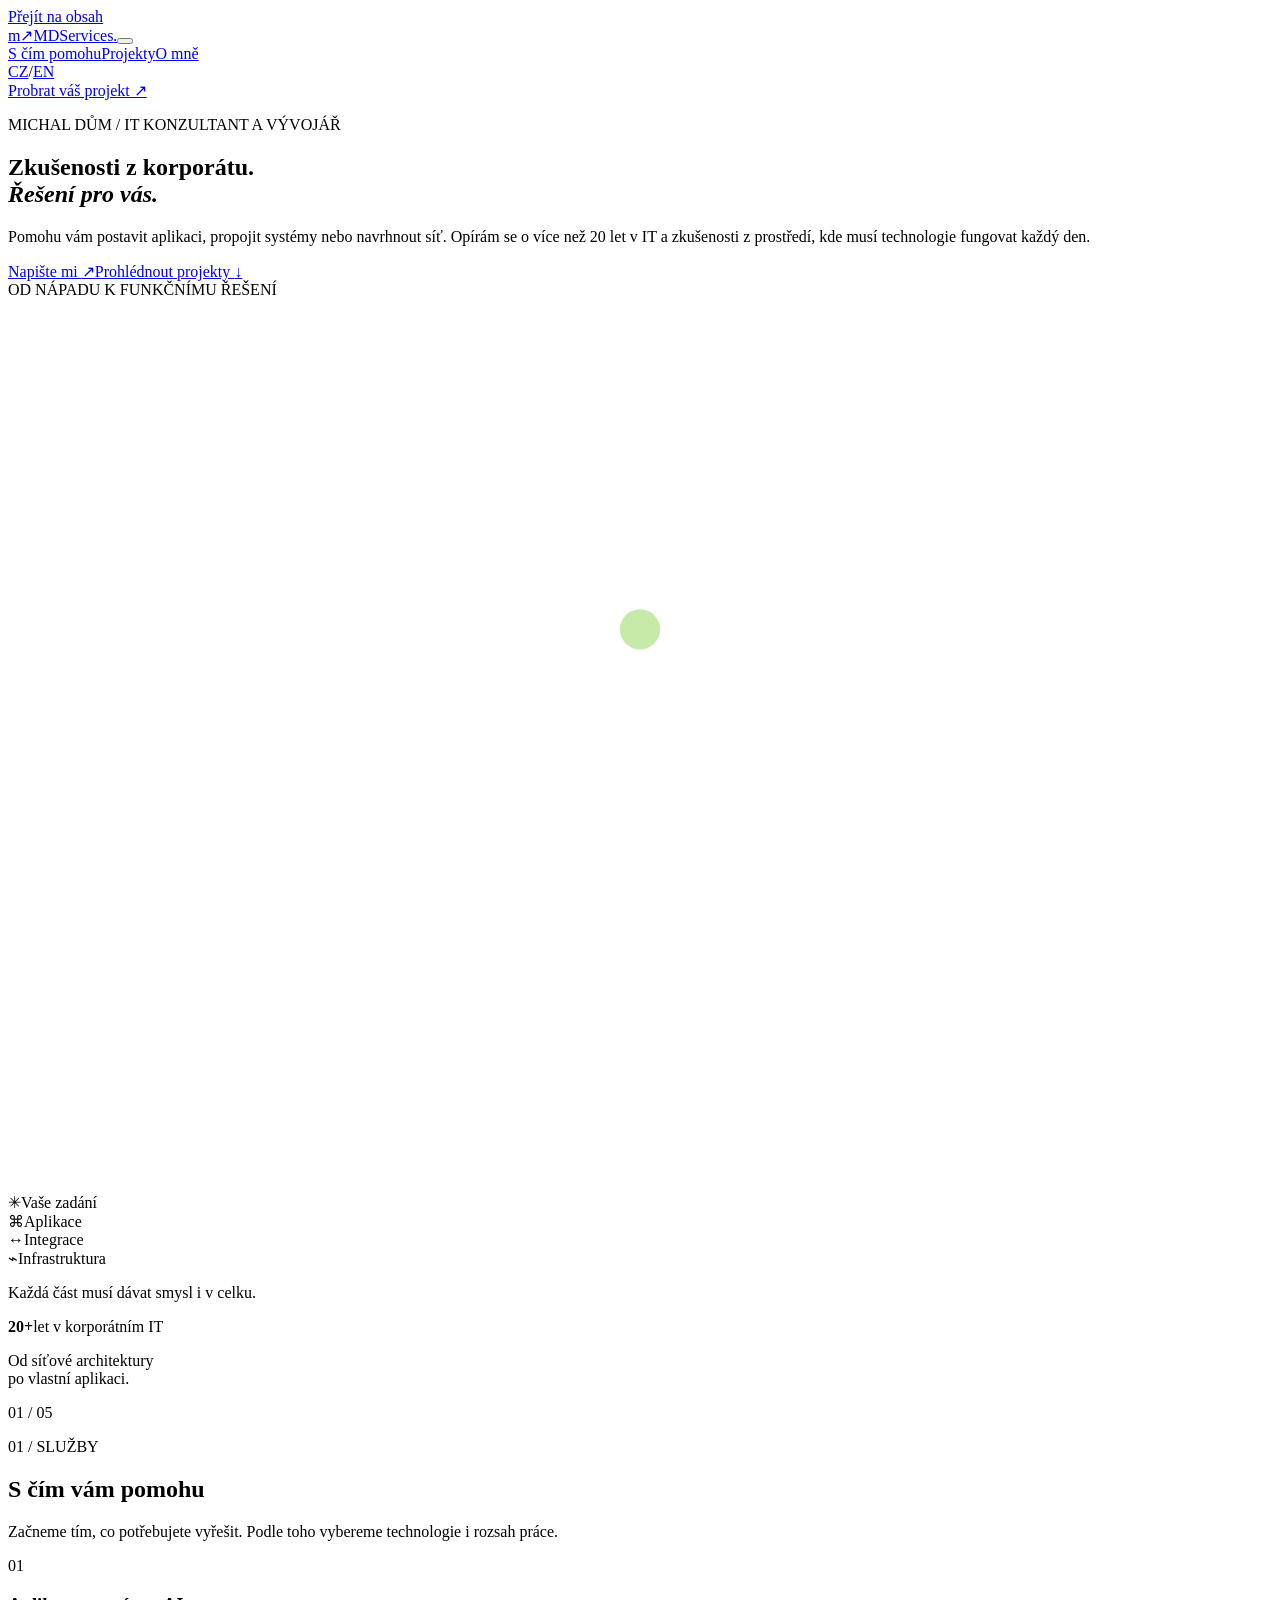
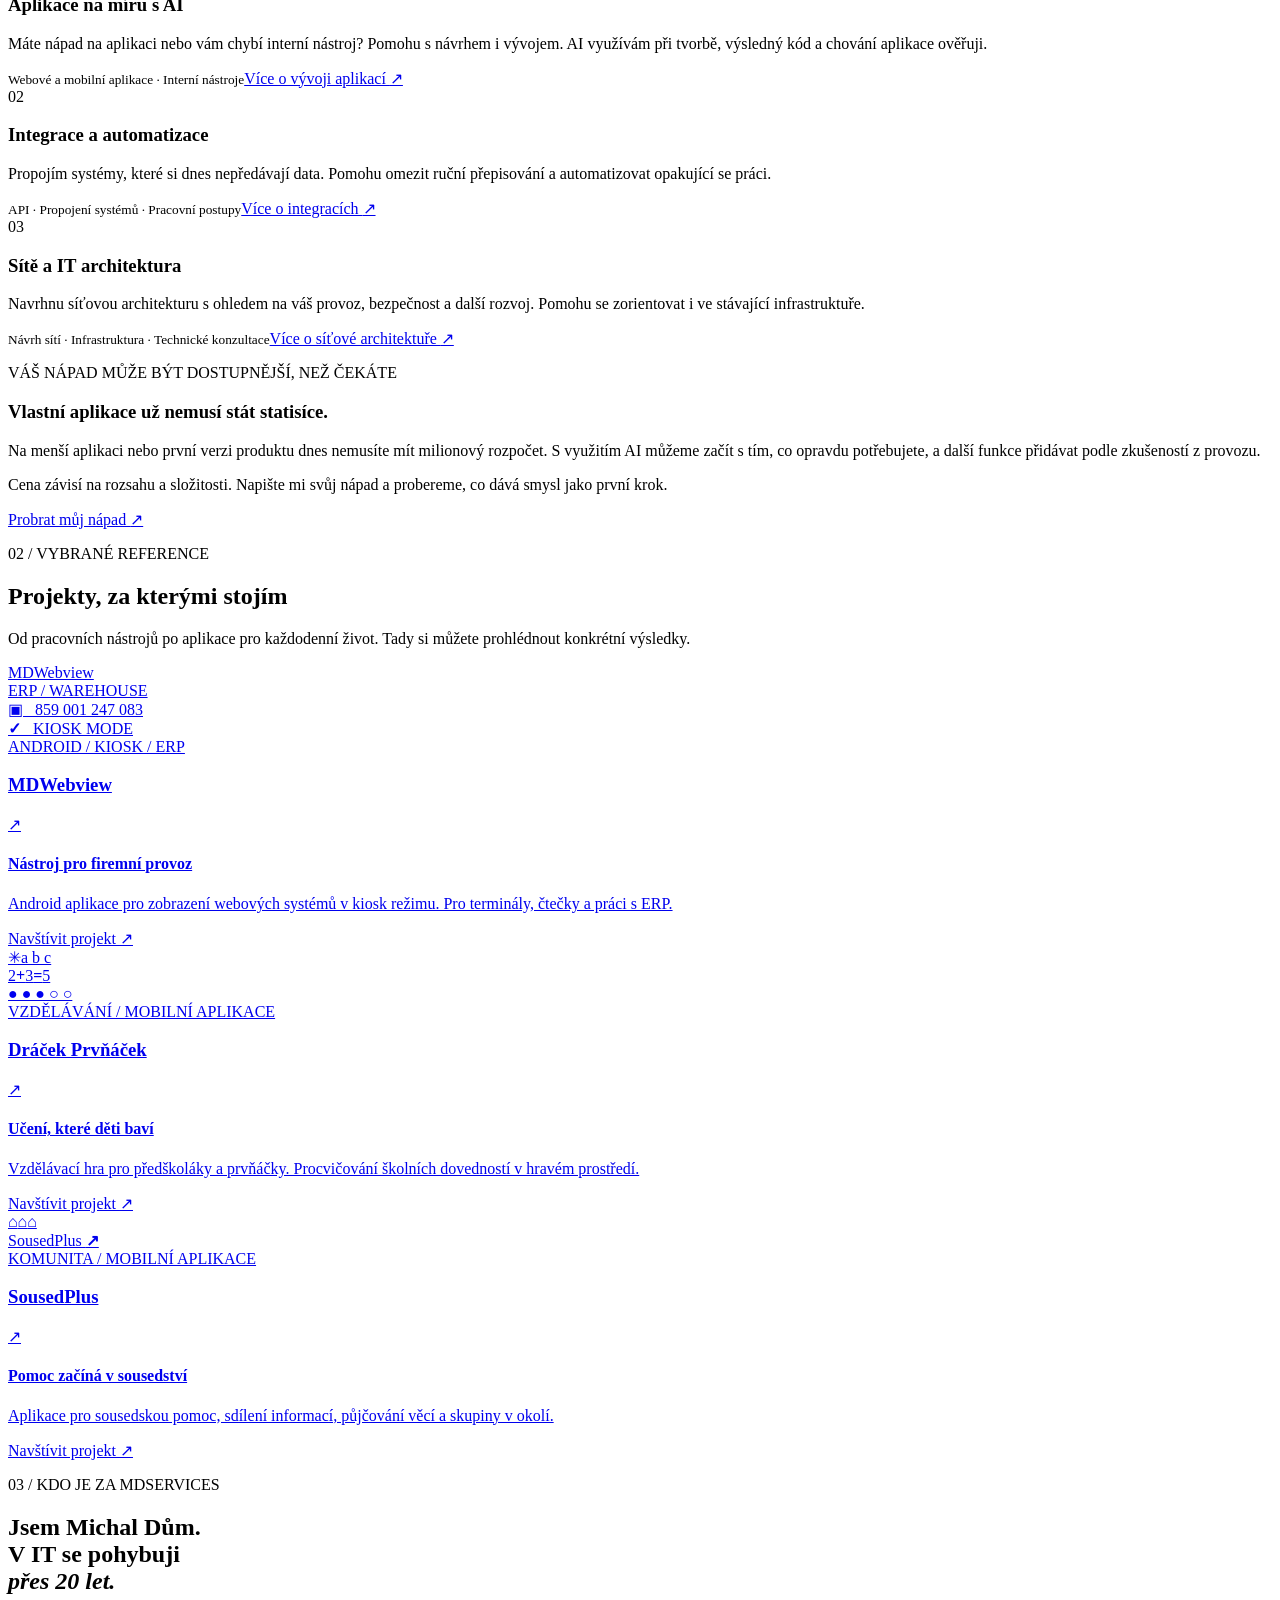
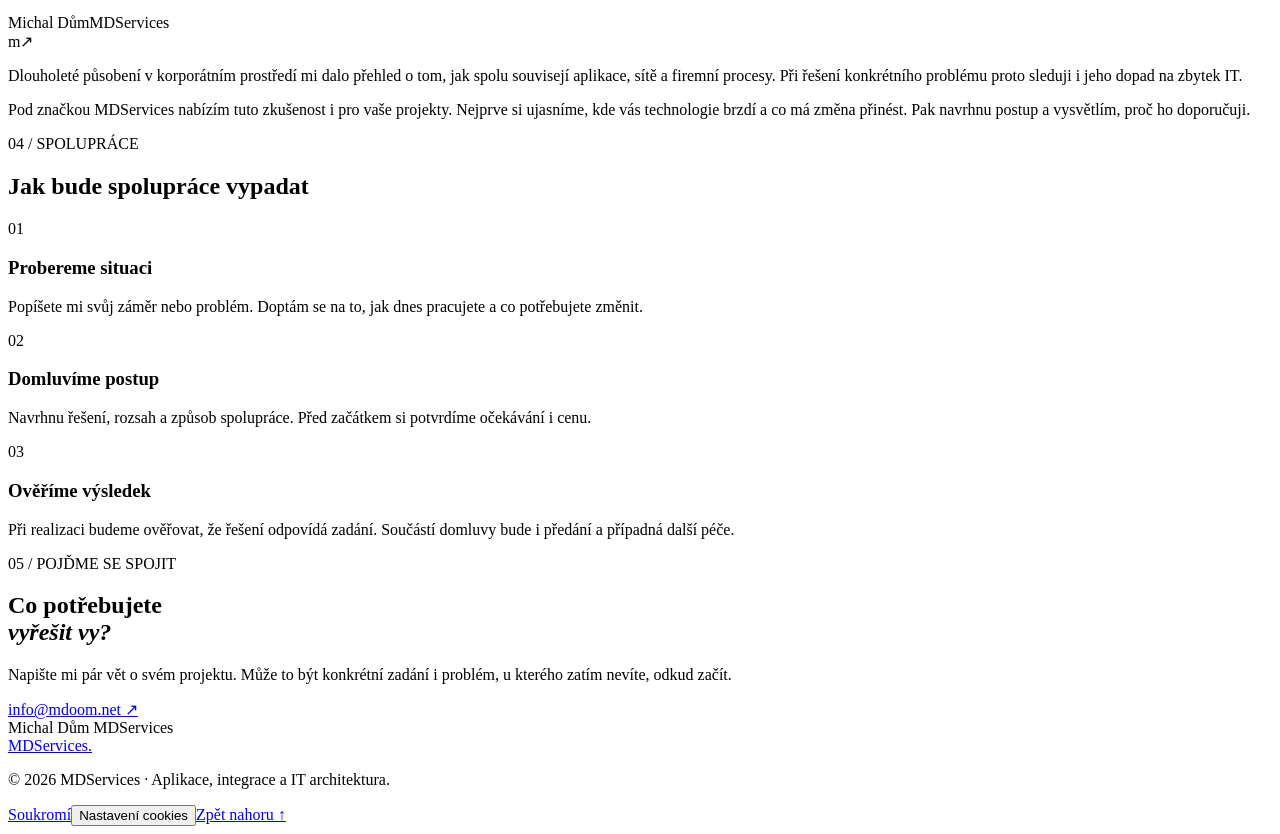
==== commit 3c68ee2a: "Add bilingual service SEO, Search Console and consent-based GA4" ====
--- a/public/index.html
+++ b/public/index.html
@@ -1,10 +1,10 @@
 <!doctype html>
-<html lang="cs"><head><meta charset="utf-8"><meta name="viewport" content="width=device-width, initial-scale=1"><title>MDServices | Michal Dům · Aplikace, integrace a IT architektura</title><meta name="description" content="Michal Dům. Přes 20 let v korporátním IT. Vývoj aplikací s využitím AI, integrace systémů, automatizace a návrh sítí."><meta name="theme-color" content="#131b23"><link rel="canonical" href="https://www.mdoom.net/"><link rel="alternate" hreflang="cs" href="https://www.mdoom.net/"><link rel="alternate" hreflang="en" href="https://www.mdoom.net/en/"><link rel="alternate" hreflang="x-default" href="https://www.mdoom.net/"><meta property="og:type" content="website"><meta property="og:title" content="MDServices | Michal Dům · Aplikace, integrace a IT architektura"><meta property="og:description" content="Michal Dům. Přes 20 let v korporátním IT. Vývoj aplikací s využitím AI, integrace systémů, automatizace a návrh sítí."><meta property="og:url" content="https://www.mdoom.net/"><meta property="og:locale" content="cs_CZ"><meta property="og:image" content="https://www.mdoom.net/assets/social.png"><meta name="twitter:card" content="summary_large_image"><link rel="icon" href="/assets/favicon.svg" type="image/svg+xml"><link rel="stylesheet" href="/assets/site.css"><script src="/assets/site.js" defer></script><script type="application/ld+json">{"@context": "https://schema.org", "@type": "ProfessionalService", "name": "MDServices", "url": "https://www.mdoom.net/", "email": "info@mdoom.net", "founder": {"@type": "Person", "name": "Michal Dům"}, "description": "Michal Dům. Přes 20 let v korporátním IT. Vývoj aplikací s využitím AI, integrace systémů, automatizace a návrh sítí."}</script></head>
+<html lang="cs"><head><meta charset="utf-8"><meta name="viewport" content="width=device-width,initial-scale=1"><title>Vývoj aplikací s AI, integrace a sítě | MDServices</title><meta name="description" content="Michal Dům: přes 20 let v korporátním IT. Aplikace na míru s AI, integrace systémů, automatizace a návrh sítí. Proberme váš projekt."><meta name="theme-color" content="#131b23"><link rel="canonical" href="https://www.mdoom.net/"><link rel="alternate" hreflang="cs" href="https://www.mdoom.net/"><link rel="alternate" hreflang="en" href="https://www.mdoom.net/en/"><link rel="alternate" hreflang="x-default" href="https://www.mdoom.net/"><meta property="og:type" content="website"><meta property="og:site_name" content="MDServices"><meta property="og:title" content="Vývoj aplikací s AI, integrace a sítě | MDServices"><meta property="og:description" content="Michal Dům: přes 20 let v korporátním IT. Aplikace na míru s AI, integrace systémů, automatizace a návrh sítí. Proberme váš projekt."><meta property="og:url" content="https://www.mdoom.net/"><meta property="og:locale" content="cs_CZ"><meta property="og:image" content="https://www.mdoom.net/assets/social.png"><meta property="og:image:width" content="1200"><meta property="og:image:height" content="630"><meta property="og:image:alt" content="MDServices · Michal Dům · IT consulting"><meta name="twitter:card" content="summary_large_image"><link rel="icon" href="/assets/favicon.svg" type="image/svg+xml"><link rel="stylesheet" href="/assets/fonts.css"><link rel="stylesheet" href="/assets/site.css"><meta name="google-site-verification" content="f0c5pOmVaoBj3gunv4M-4ludhK-w4JabxhrElzL7-k4" /><script src="/assets/site.js" defer></script><script src="/assets/analytics.js" defer></script><script type="application/ld+json">{"@context": "https://schema.org", "@graph": [{"@type": "Organization", "@id": "https://www.mdoom.net/#organization", "name": "MDServices", "url": "https://www.mdoom.net/", "email": "info@mdoom.net", "founder": {"@id": "https://www.mdoom.net/#michal-dum"}}, {"@type": "Person", "@id": "https://www.mdoom.net/#michal-dum", "name": "Michal Dům", "url": "https://www.mdoom.net/#about", "knowsAbout": ["IT consulting", "AI-assisted application development", "System integration", "Network architecture"]}, {"@type": "WebSite", "@id": "https://www.mdoom.net/#website", "url": "https://www.mdoom.net/", "name": "MDServices", "inLanguage": ["cs", "en"], "publisher": {"@id": "https://www.mdoom.net/#organization"}}, {"@type": "WebPage", "@id": "https://www.mdoom.net/#webpage", "url": "https://www.mdoom.net/", "name": "Vývoj aplikací s AI, integrace a sítě | MDServices", "description": "Michal Dům: přes 20 let v korporátním IT. Aplikace na míru s AI, integrace systémů, automatizace a návrh sítí. Proberme váš projekt.", "inLanguage": "cs", "isPartOf": {"@id": "https://www.mdoom.net/#website"}, "about": {"@id": "https://www.mdoom.net/#organization"}}]}</script></head>
 <body id="top"><a class="skip" href="#main">Přejít na obsah</a><header class="header wrap"><a href="/" class="logo" aria-label="MDServices"><span class="logo-symbol">m<span>↗</span></span><span>MD<span class="logo-light">Services</span><i>.</i></span></a><button class="menu-toggle" aria-expanded="false" aria-controls="navigation" aria-label="Otevřít navigaci"><span></span><span></span></button><nav id="navigation" aria-label="Hlavní navigace"><a href="#services">S čím pomohu</a><a href="#projects">Projekty</a><a href="#about">O mně</a><div class="language"><a href="/" lang="cs" aria-current="page">CZ</a><span>/</span><a href="/en/" lang="en" >EN</a></div><a class="nav-contact" href="#contact">Probrat váš projekt <span aria-hidden="true">↗</span></a></nav></header>
 <main id="main"><section class="hero wrap"><div class="hero-copy"><p class="eyebrow"><span></span>MICHAL DŮM / IT KONZULTANT A VÝVOJÁŘ</p><h1>Zkušenosti z korporátu.<br><em>Řešení pro vás.</em></h1><p class="intro">Pomohu vám postavit aplikaci, propojit systémy nebo navrhnout síť. Opírám se o více než 20 let v IT a zkušenosti z prostředí, kde musí technologie fungovat každý den.</p><div class="hero-actions"><a class="button" href="#contact">Napište mi <span aria-hidden="true">↗</span></a><a class="text-link" href="#projects">Prohlédnout projekty <span aria-hidden="true">↓</span></a></div></div><div class="system-visual"><div class="visual-heading mono"><span class="status-dot"></span>OD NÁPADU K FUNKČNÍMU ŘEŠENÍ</div><div class="diagram"><svg viewBox="0 0 440 310" fill="none" aria-hidden="true"><path class="wire" d="M220 65V115M220 115L65 210M220 115L375 210M220 115V210"/><path class="orbit" d="M45 260L220 160L395 260L220 360Z"/><path class="orbit" d="M45 225L220 125L395 225L220 325Z"/><circle cx="220" cy="115" r="7" fill="#c6e9a8"/></svg><div class="node root-node"><span class="node-icon">✳</span>Vaše zadání</div><div class="node node-one"><span>⌘</span>Aplikace</div><div class="node node-two"><span>↔</span>Integrace</div><div class="node node-three"><span>⌁</span>Infrastruktura</div></div><p class="visual-caption mono">Každá část musí dávat smysl i v celku.</p></div><div class="hero-bottom"><div class="experience"><strong>20<span>+</span></strong><span>let v korporátním IT</span></div><p>Od síťové architektury<br>po vlastní aplikaci.</p><span class="hero-index mono">01 / 05</span></div></section>
-<section id="services" class="services light-section"><div class="wrap"><div class="section-head"><div><p class="section-label mono">01 / SLUŽBY</p><h2>S čím vám pomohu</h2></div><p>Začneme tím, co potřebujete vyřešit. Podle toho vybereme technologie i rozsah práce.</p></div><div class="service-grid"><article class="service"><span class="number">01</span><h3>Aplikace na míru s AI</h3><p>Máte nápad na aplikaci nebo vám chybí interní nástroj? Pomohu s návrhem i vývojem. AI využívám při tvorbě, výsledný kód a chování aplikace ověřuji.</p><small>Webové a mobilní aplikace · Interní nástroje</small></article><article class="service"><span class="number">02</span><h3>Integrace a automatizace</h3><p>Propojím systémy, které si dnes nepředávají data. Pomohu omezit ruční přepisování a automatizovat opakující se práci.</p><small>API · Propojení systémů · Pracovní postupy</small></article><article class="service"><span class="number">03</span><h3>Sítě a IT architektura</h3><p>Navrhnu síťovou architekturu s ohledem na váš provoz, bezpečnost a další rozvoj. Pomohu se zorientovat i ve stávající infrastruktuře.</p><small>Návrh sítí · Infrastruktura · Technické konzultace</small></article></div><aside class="ai-hook" aria-labelledby="ai-hook-title"><div><p class="section-label mono">VÁŠ NÁPAD MŮŽE BÝT DOSTUPNĚJŠÍ, NEŽ ČEKÁTE</p><h3 id="ai-hook-title">Vlastní aplikace už nemusí stát statisíce.</h3></div><div class="ai-hook-copy"><p>Na menší aplikaci nebo první verzi produktu dnes nemusíte mít milionový rozpočet. S využitím AI můžeme začít s tím, co opravdu potřebujete, a další funkce přidávat podle zkušeností z provozu.</p><p>Cena závisí na rozsahu a složitosti. Napište mi svůj nápad a probereme, co dává smysl jako první krok.</p><a class="text-link" href="#contact">Probrat můj nápad <span aria-hidden="true">↗</span></a></div></aside></div></section>
+<section id="services" class="services light-section"><div class="wrap"><div class="section-head"><div><p class="section-label mono">01 / SLUŽBY</p><h2>S čím vám pomohu</h2></div><p>Začneme tím, co potřebujete vyřešit. Podle toho vybereme technologie i rozsah práce.</p></div><div class="service-grid"><article class="service"><span class="number">01</span><h3>Aplikace na míru s AI</h3><p>Máte nápad na aplikaci nebo vám chybí interní nástroj? Pomohu s návrhem i vývojem. AI využívám při tvorbě, výsledný kód a chování aplikace ověřuji.</p><small>Webové a mobilní aplikace · Interní nástroje</small><a class="service-detail-link" href="/vyvoj-aplikaci-s-ai/">Více o vývoji aplikací <span aria-hidden="true">↗</span></a></article><article class="service"><span class="number">02</span><h3>Integrace a automatizace</h3><p>Propojím systémy, které si dnes nepředávají data. Pomohu omezit ruční přepisování a automatizovat opakující se práci.</p><small>API · Propojení systémů · Pracovní postupy</small><a class="service-detail-link" href="/integrace-a-automatizace/">Více o integracích <span aria-hidden="true">↗</span></a></article><article class="service"><span class="number">03</span><h3>Sítě a IT architektura</h3><p>Navrhnu síťovou architekturu s ohledem na váš provoz, bezpečnost a další rozvoj. Pomohu se zorientovat i ve stávající infrastruktuře.</p><small>Návrh sítí · Infrastruktura · Technické konzultace</small><a class="service-detail-link" href="/sitova-architektura/">Více o síťové architektuře <span aria-hidden="true">↗</span></a></article></div><aside class="ai-hook" aria-labelledby="ai-hook-title"><div><p class="section-label mono">VÁŠ NÁPAD MŮŽE BÝT DOSTUPNĚJŠÍ, NEŽ ČEKÁTE</p><h3 id="ai-hook-title">Vlastní aplikace už nemusí stát statisíce.</h3></div><div class="ai-hook-copy"><p>Na menší aplikaci nebo první verzi produktu dnes nemusíte mít milionový rozpočet. S využitím AI můžeme začít s tím, co opravdu potřebujete, a další funkce přidávat podle zkušeností z provozu.</p><p>Cena závisí na rozsahu a složitosti. Napište mi svůj nápad a probereme, co dává smysl jako první krok.</p><a class="text-link" href="#contact">Probrat můj nápad <span aria-hidden="true">↗</span></a></div></aside></div></section>
 <section id="projects" class="projects light-section"><div class="wrap"><div class="section-head"><div><p class="section-label mono">02 / VYBRANÉ REFERENCE</p><h2>Projekty, za kterými stojím</h2></div><p>Od pracovních nástrojů po aplikace pro každodenní život. Tady si můžete prohlédnout konkrétní výsledky.</p></div><div class="project-grid"><a class="project" href="https://mdwebview.cz/" target="_blank" rel="noopener noreferrer"><div class="project-art art-0" aria-hidden="true"><div class="terminal"><div class="terminal-top"><i></i><i></i><i></i><span>MDWebview</span></div><div class="terminal-body"><span class="mono">ERP / WAREHOUSE</span><div class="barcode"></div><div class="scanline">▣ &nbsp; 859 001 247 083</div><div class="terminal-bottom"><b>✓</b> &nbsp; KIOSK MODE</div></div></div></div><div class="project-body"><span class="mono project-type">ANDROID / KIOSK / ERP</span><div class="project-title"><h3>MDWebview</h3><span aria-hidden="true">↗</span></div><h4>Nástroj pro firemní provoz</h4><p>Android aplikace pro zobrazení webových systémů v kiosk režimu. Pro terminály, čtečky a práci s ERP.</p><span class="project-link">Navštívit projekt <span aria-hidden="true">↗</span></span></div></a><a class="project" href="https://dracekprvnacek.cz/" target="_blank" rel="noopener noreferrer"><div class="project-art art-1" aria-hidden="true"><div class="learning"><span class="sun">✳</span><span class="learning-title">a b c</span><div class="math"><span>2</span><b>+</b><span>3</span><b>=</b><span class="answer">5</span></div><div class="learning-dots">● ● ● ○ ○</div></div></div><div class="project-body"><span class="mono project-type">VZDĚLÁVÁNÍ / MOBILNÍ APLIKACE</span><div class="project-title"><h3>Dráček Prvňáček</h3><span aria-hidden="true">↗</span></div><h4>Učení, které děti baví</h4><p>Vzdělávací hra pro předškoláky a prvňáčky. Procvičování školních dovedností v hravém prostředí.</p><span class="project-link">Navštívit projekt <span aria-hidden="true">↗</span></span></div></a><a class="project" href="https://sousedplus.cz/" target="_blank" rel="noopener noreferrer"><div class="project-art art-2" aria-hidden="true"><div class="neighbours"><div class="map-road road-one"></div><div class="map-road road-two"></div><span class="house house-one">⌂</span><span class="house house-two">⌂</span><span class="house house-three">⌂</span><div class="map-label">SousedPlus <b>↗</b></div></div></div><div class="project-body"><span class="mono project-type">KOMUNITA / MOBILNÍ APLIKACE</span><div class="project-title"><h3>SousedPlus</h3><span aria-hidden="true">↗</span></div><h4>Pomoc začíná v sousedství</h4><p>Aplikace pro sousedskou pomoc, sdílení informací, půjčování věcí a skupiny v okolí.</p><span class="project-link">Navštívit projekt <span aria-hidden="true">↗</span></span></div></a></div></div></section>
 <section id="about" class="about wrap"><div><p class="section-label mono">03 / KDO JE ZA MDSERVICES</p><h2>Jsem Michal Dům.<br>V IT se pohybuji<br><em>přes 20 let.</em></h2><div class="signature">Michal Dům<span>MDServices</span></div></div><div class="about-copy"><span class="about-mark" aria-hidden="true">m↗</span><p>Dlouholeté působení v korporátním prostředí mi dalo přehled o tom, jak spolu souvisejí aplikace, sítě a firemní procesy. Při řešení konkrétního problému proto sleduji i jeho dopad na zbytek IT.</p><p>Pod značkou MDServices nabízím tuto zkušenost i pro vaše projekty. Nejprve si ujasníme, kde vás technologie brzdí a co má změna přinést. Pak navrhnu postup a vysvětlím, proč ho doporučuji.</p></div></section>
 <section class="process light-section"><div class="wrap"><p class="section-label mono">04 / SPOLUPRÁCE</p><h2>Jak bude spolupráce vypadat</h2><div class="steps"><div class="step"><span class="number">01</span><h3>Probereme situaci</h3><p>Popíšete mi svůj záměr nebo problém. Doptám se na to, jak dnes pracujete a co potřebujete změnit.</p></div><div class="step"><span class="number">02</span><h3>Domluvíme postup</h3><p>Navrhnu řešení, rozsah a způsob spolupráce. Před začátkem si potvrdíme očekávání i cenu.</p></div><div class="step"><span class="number">03</span><h3>Ověříme výsledek</h3><p>Při realizaci budeme ověřovat, že řešení odpovídá zadání. Součástí domluvy bude i předání a případná další péče.</p></div></div></div></section>
 <section id="contact" class="contact wrap"><div><p class="section-label mono">05 / POJĎME SE SPOJIT</p><h2>Co potřebujete<br><em>vyřešit vy?</em></h2></div><div class="contact-copy"><p>Napište mi pár vět o svém projektu. Může to být konkrétní zadání i problém, u kterého zatím nevíte, odkud začít.</p><a class="email" href="mailto:info@mdoom.net?subject=Popt%C3%A1vka%20spolupr%C3%A1ce%20s%20MDServices">info@mdoom.net <span aria-hidden="true">↗</span></a><div class="owner">Michal Dům <span>MDServices</span></div></div></section></main>
-<footer class="footer wrap"><a href="/" class="footer-brand">MDServices<span>.</span></a><p>© 2026 MDServices · Aplikace, integrace a IT architektura.</p><a href="#top">Zpět nahoru ↑</a></footer></body></html>+<footer class="footer wrap"><a href="/" class="footer-brand">MDServices<span>.</span></a><p>© 2026 MDServices · Aplikace, integrace a IT architektura.</p><a href="/soukromi/">Soukromí</a><button class="consent-settings" type="button" data-analytics-settings>Nastavení cookies</button><a href="#top">Zpět nahoru ↑</a></footer><section class="consent-banner" id="analytics-consent" aria-labelledby="consent-title" hidden><div><h2 id="consent-title">Mohu měřit návštěvnost?</h2><p>S vaším souhlasem používám Google Analytics pro přehled o návštěvách stránek a kliknutí na kontakt. Volbu můžete kdykoli změnit. <a href="/soukromi/">Podrobnosti o soukromí</a></p></div><div class="consent-actions"><button type="button" data-analytics-consent="no">Odmítnout</button><button type="button" data-analytics-consent="yes">Povolit analytiku</button></div></section></body></html>
